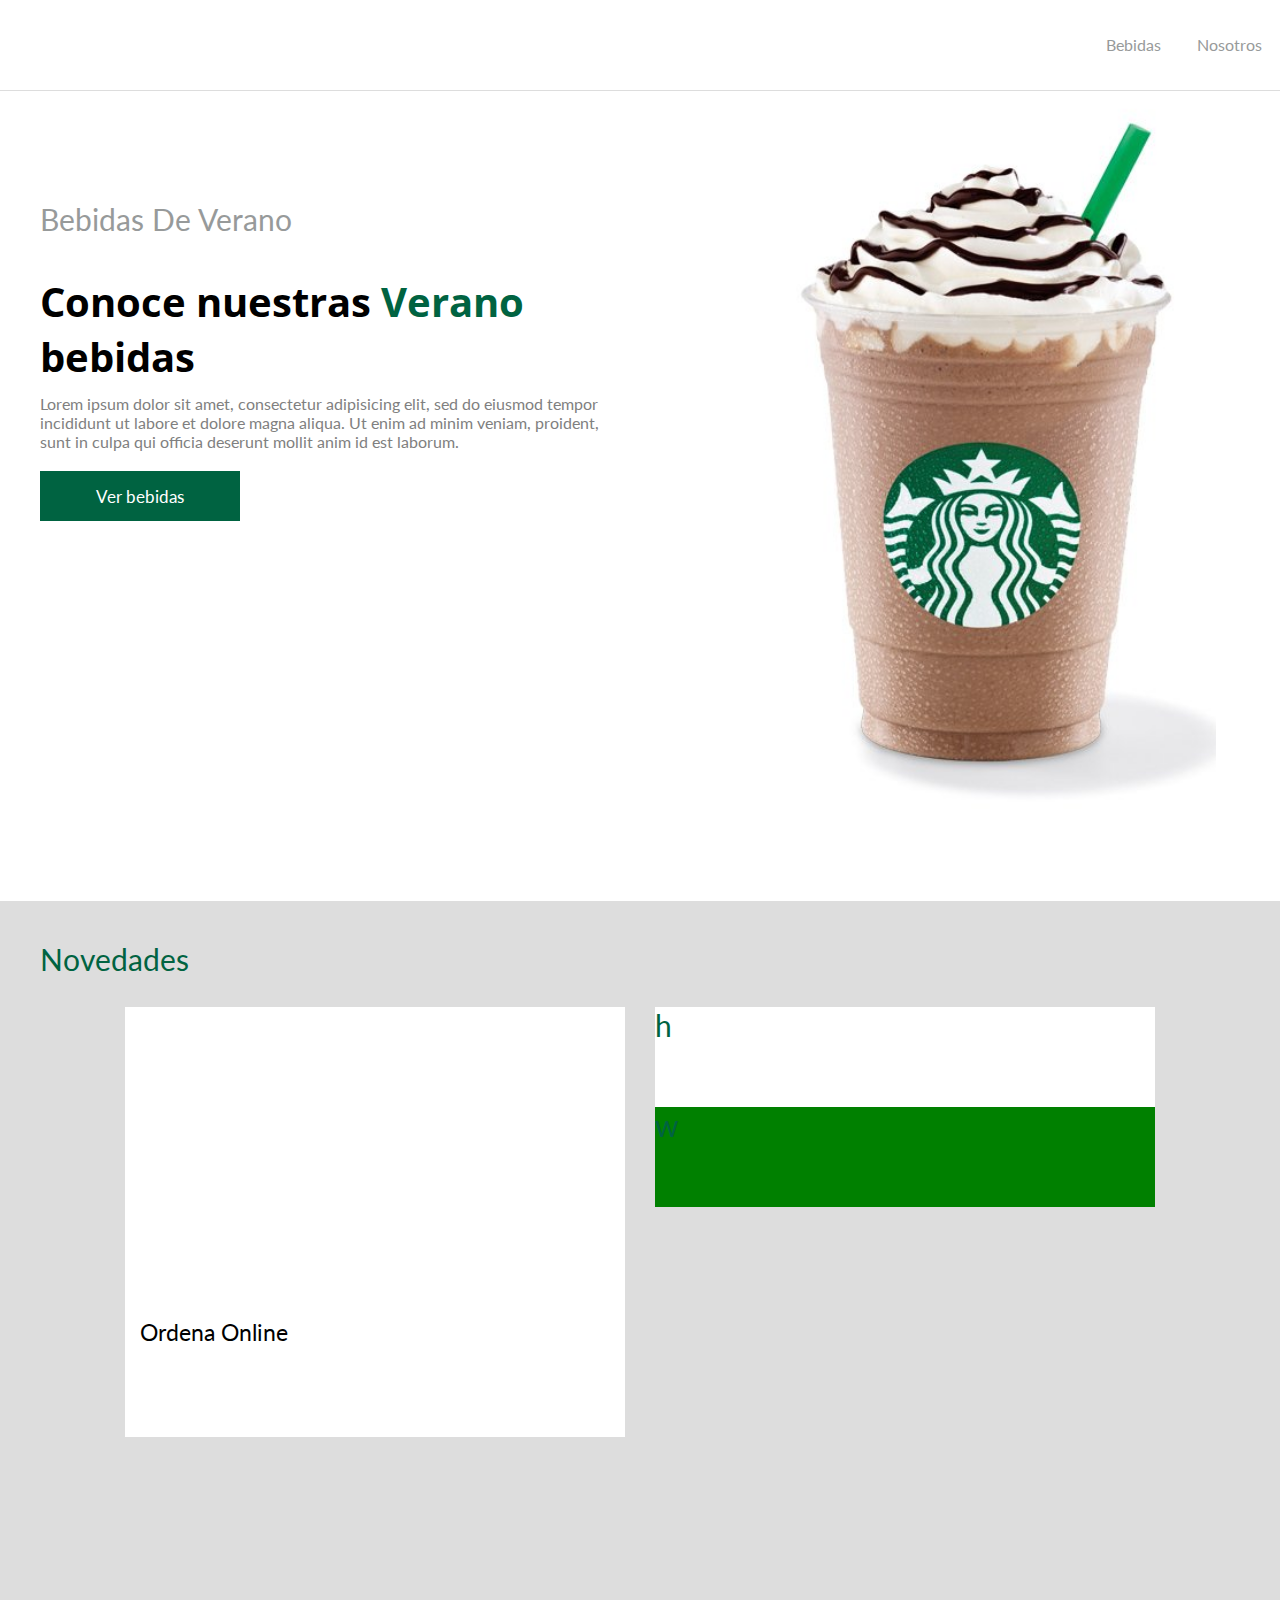
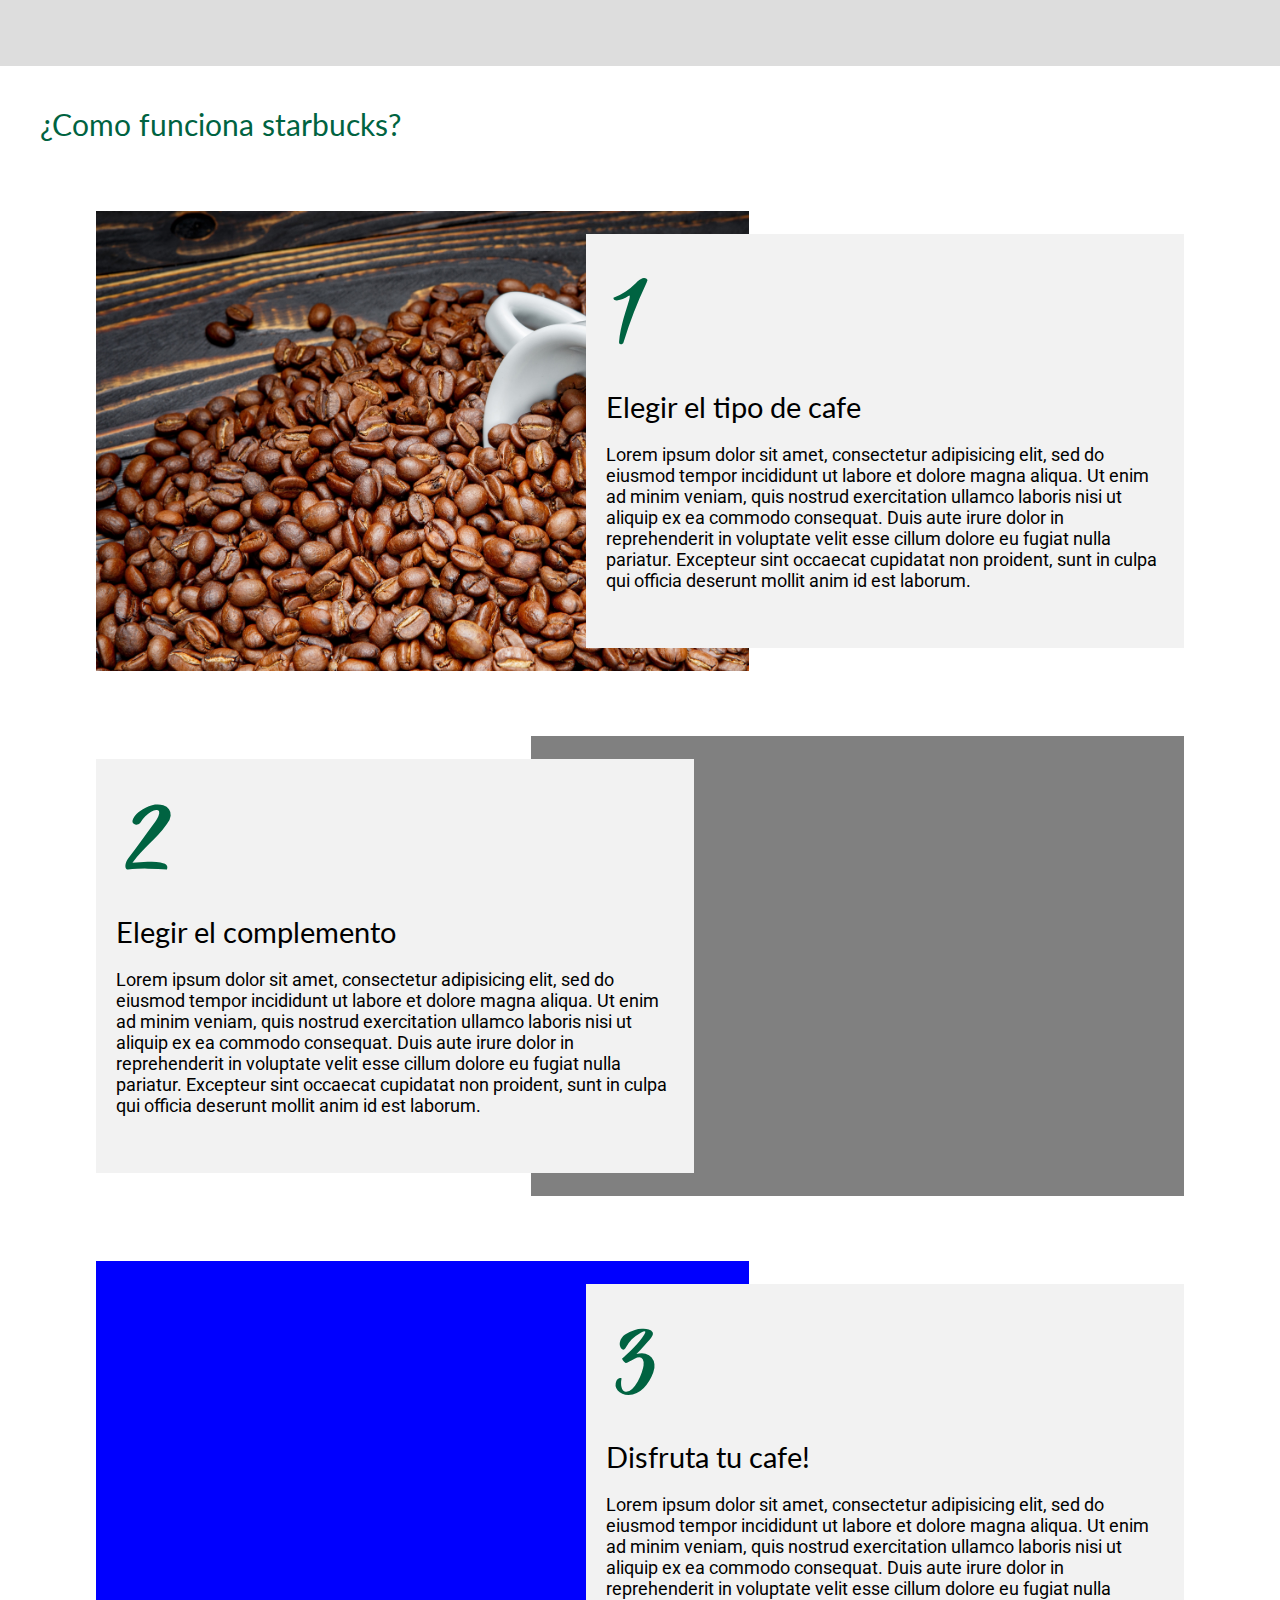
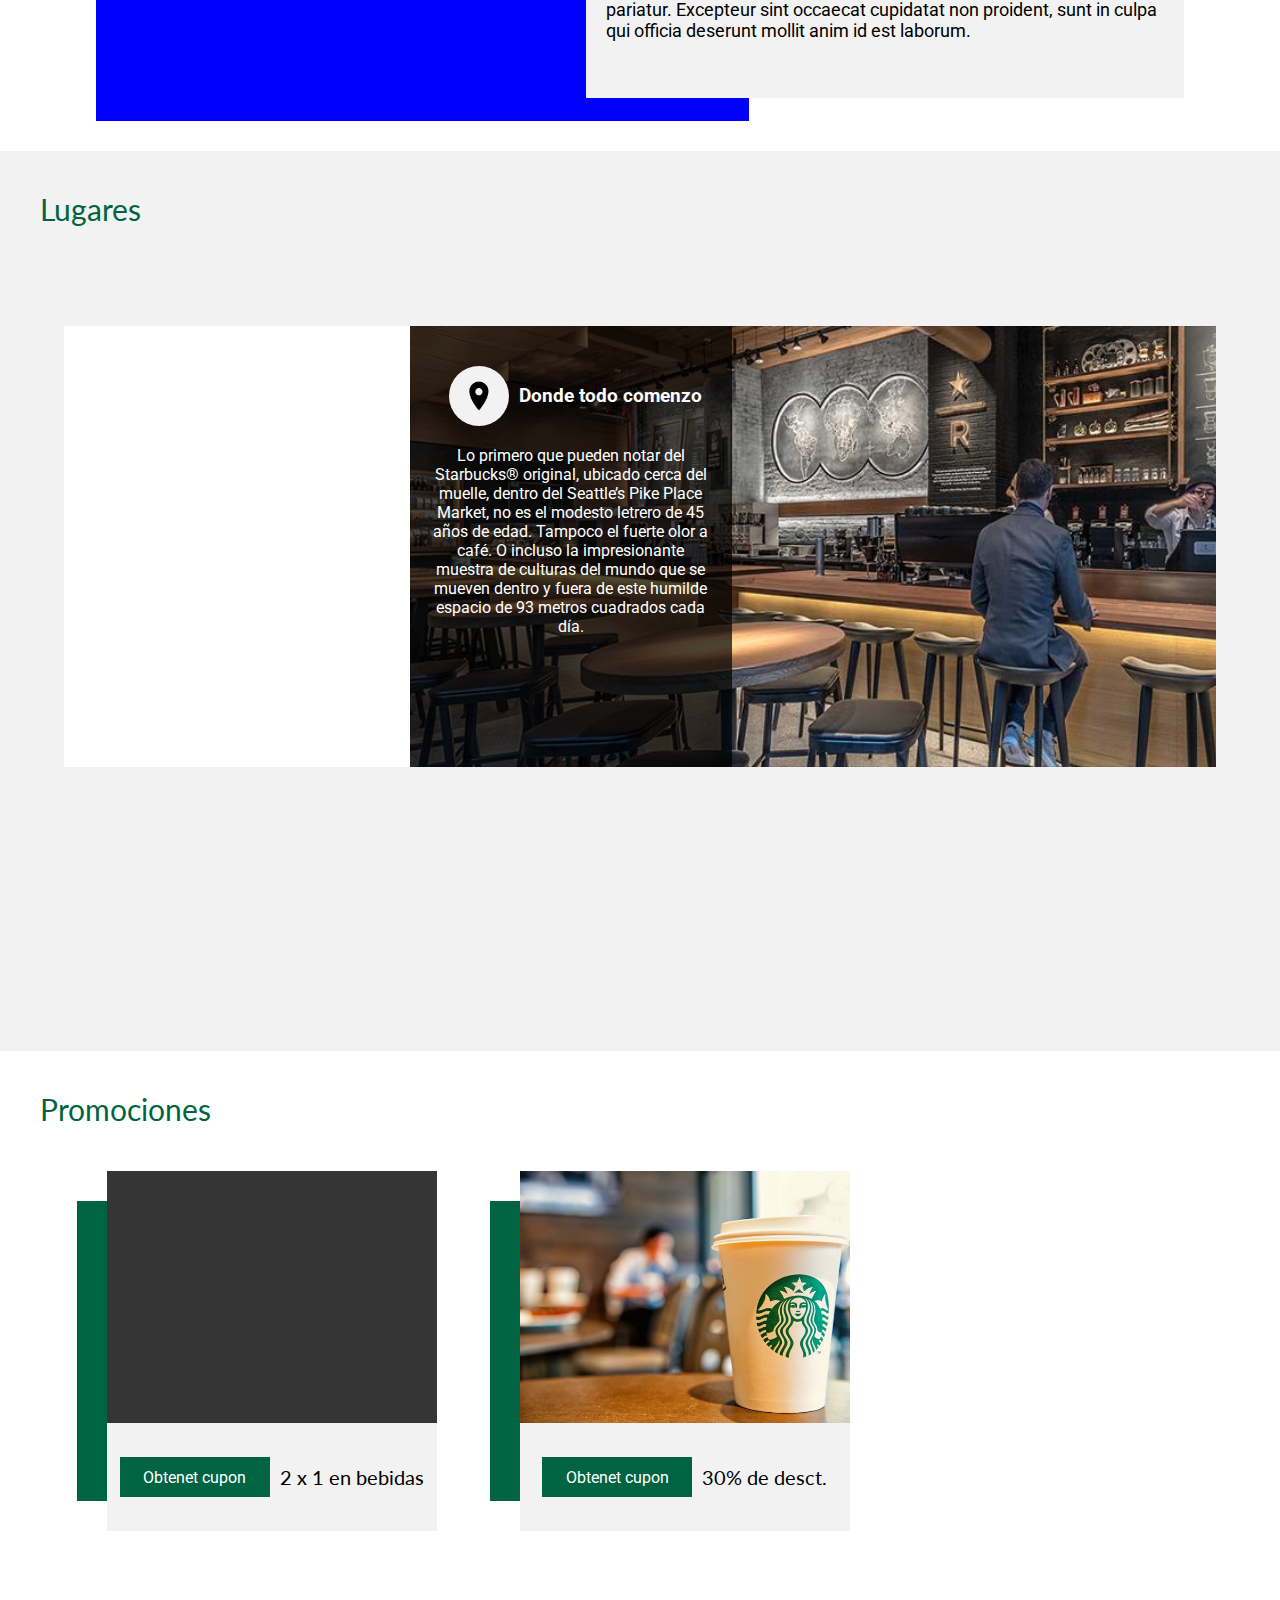
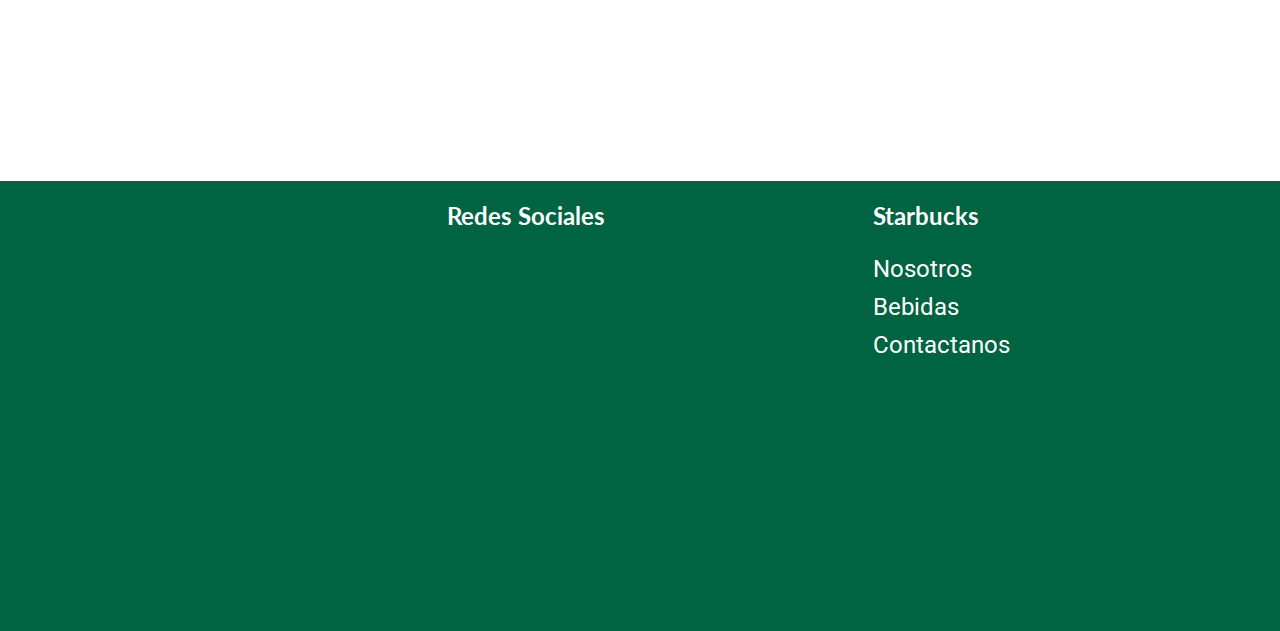
==== index.html @ 06aa92b0 "agregando bebidas" ====
<!DOCTYPE html>
<html lang="en">
<head>
    <meta charset="UTF-8">
    <meta name="viewport" content="width=device-width, initial-scale=1.0">
    <meta http-equiv="X-UA-Compatible" content="ie=edge">
    <link rel="stylesheet" href="https://use.fontawesome.com/releases/v5.8.2/css/all.css" integrity="sha384-oS3vJWv+0UjzBfQzYUhtDYW+Pj2yciDJxpsK1OYPAYjqT085Qq/1cq5FLXAZQ7Ay" crossorigin="anonymous">
    <link href="https://fonts.googleapis.com/css?family=Lato" rel="stylesheet">
    <link href="https://fonts.googleapis.com/css?family=Lato|Open+Sans" rel="stylesheet">
    <link href="https://fonts.googleapis.com/css?family=Roboto" rel="stylesheet">
    <link rel="stylesheet" href="css/index.css">
    <script type="text/javascript" src="scripts/parallax.js"></script>
    <script type="text/javascript" src="scripts/index.js"></script>
    <title>Document</title>
</head>
<body>
    
    <header class="header">

        <ul class="header-list">
            <li class="box-logo">

                <div class="logo" id="logo"></div>
                
            </li>

            <li class="box-url">
            
                <a href="bebidas.html" class="link">Bebidas
                    <div class="lineaC">
                        <div class="linea"></div>
                    </div>

                </a>

                 <a href="" class="link">Nosotros
                    <div class="lineaC">
                        <div class="linea"></div>
                    </div>

                </a>
                
           </li>


        </ul>

    </header>

    <section class="section-header" >
   
    <div class="padre-box">
        
        <div class="box box1" >
            
         <h4 class="subtitulo"> Bebidas De Verano </h4>

         <h2 class="titulo-exp"> Conoce nuestras <span class="verano">Verano</span> bebidas </h2>

         <p class="descripcion"> 
            Lorem ipsum dolor sit amet, consectetur adipisicing elit, sed do eiusmod
            tempor incididunt ut labore et dolore magna aliqua. Ut enim ad minim veniam,
            proident, sunt in culpa qui officia deserunt mollit anim id est laborum.
         </p>

         <button class="saber-mas">Ver bebidas</button>


        </div>


        <div class="box box2" >
            <div class="img-container" id="scene">
                
                <div class="img layer" data-depth="-1" ></div>

            </div>
        </div>

    </div>

    </section>
    
    <section class="section-two">
        
    <h4 class="subtitulo">Novedades</h>

    <div class="grid-padre">
            
        <div class="item-novedad one">
         <div class="bn bn1">
             <div class="bnImg"></div>
         </div>

          <div class="bn bn2">
           
           <h3>Ordena Online</h3>  
           
          </div>
        </div>

     
         <div class="item-novedad two">
            <div class="two-box1">h</div>
            <div class="two-box2">w</div>

         </div>
         <div class="item-novedad n">  </div>
         <div class="item-novedad"></div>

        </div>
    
    </section>
     
    <section class="section-three">
        
        <h4 class="subtitulo dlz">¿Como funciona starbucks?</h4>

        <div class="fb-box">
            <div class="fb1">
                <div class="fb-img pick1"></div>
            </div>
            <div class="fb2">
                <h1 class="number"> 1 </h1>
                <h2 class="titulo"> Elegir el tipo de cafe </h2>
                <p class="fb2-description">
                    Lorem ipsum dolor sit amet, consectetur adipisicing elit, sed do eiusmod
                    tempor incididunt ut labore et dolore magna aliqua. Ut enim ad minim veniam,
                    quis nostrud exercitation ullamco laboris nisi ut aliquip ex ea commodo
                    consequat. Duis aute irure dolor in reprehenderit in voluptate velit esse
                    cillum dolore eu fugiat nulla pariatur. Excepteur sint occaecat cupidatat non
                    proident, sunt in culpa qui officia deserunt mollit anim id est laborum.
                </p>
            </div>
        </div>

   <div class="fb-box inv">
       <div class="fb1 inv">
         <div class="fb-img pick2"></div>
       </div>
       <div class="fb2 inv">
           
            <h1 class="number"> 2 </h1>
                <h2 class="titulo"> Elegir el complemento </h2>
                <p class="fb2-description">
                    Lorem ipsum dolor sit amet, consectetur adipisicing elit, sed do eiusmod
                    tempor incididunt ut labore et dolore magna aliqua. Ut enim ad minim veniam,
                    quis nostrud exercitation ullamco laboris nisi ut aliquip ex ea commodo
                    consequat. Duis aute irure dolor in reprehenderit in voluptate velit esse
                    cillum dolore eu fugiat nulla pariatur. Excepteur sint occaecat cupidatat non
                    proident, sunt in culpa qui officia deserunt mollit anim id est laborum.
                </p>

       </div>

   </div>



    <div class="fb-box">
            <div class="fb1">
                <div class="fb-img pick3"></div>
            </div>
            <div class="fb2">
                <h1 class="number"> 3 </h1>
                <h2 class="titulo"> Disfruta tu cafe! </h2>
                <p class="fb2-description">
                    Lorem ipsum dolor sit amet, consectetur adipisicing elit, sed do eiusmod
                    tempor incididunt ut labore et dolore magna aliqua. Ut enim ad minim veniam,
                    quis nostrud exercitation ullamco laboris nisi ut aliquip ex ea commodo
                    consequat. Duis aute irure dolor in reprehenderit in voluptate velit esse
                    cillum dolore eu fugiat nulla pariatur. Excepteur sint occaecat cupidatat non
                    proident, sunt in culpa qui officia deserunt mollit anim id est laborum.
                </p>
            </div>
        </div>


    </section>
    <section class="section-promo">
        <h4 class="subtitulo">Lugares</h4>

        <div class="lugares">
            <div class="lugar-item">
                    
                    <div class="n1">
                        <div class="n1-img"></div>
                    </div>
                    
                    <div class="n2">
                        <div class="n2-img">
                            <div class="n2-deg">
                                <div class="n2-box-content">
                                    <div class="box-content-icon">
                                        <div class="icon-box-icon"></div>
                                    </div>
                                    <h3 class="box-content-h3">Donde todo comenzo</h3>
                                  
                                </div>
                                  <p class="box-content-p">
                                        Lo primero que pueden notar del Starbucks® original, ubicado cerca del muelle, dentro del Seattle’s Pike Place Market, no es el modesto letrero de 45 años de edad. Tampoco el fuerte olor a café. O incluso la impresionante muestra de culturas del mundo que se mueven dentro y fuera de este humilde espacio de 93 metros cuadrados cada día.
                                    </p>
                            </div>
                        </div>
                    </div>
             </div>

        </div>
    </section>
    <section class="section-desc">
    <h4 class="subtitulo">Promociones</h4>
       
       <div class="promociones-grid">
           
           <div class="promo-item z">
               <div class="container-green">
                 <div class="container-w">                
                   <div class="promo-img img1"></div>
                   <div class="promo-buttons">
                       <button class="button-cupon">Obtenet cupon</button>
                       <h2 class="promo-title"> 2 x 1 en bebidas </h2>
                   </div>
                 </div>
               </div>
           </div>

    <div class="promo-item z">
               <div class="container-green">
                 <div class="container-w">                
                   <div class="promo-img img2"></div>
                   <div class="promo-buttons">
                       <button class="button-cupon">Obtenet cupon</button>
                       <h2 class="promo-title">30% de desct.</h2>
                   </div>
                 </div>
               </div>
           </div>


           <div class="promo-item" id="scene2">
               <div class="image layer" data-depth="1"></div>
           </div>

       </div>

    </section>
     
      <footer class="footer">
        <div class="grid-footer">
          
          <div class="box-footer footer1">
              <div class="img-footer"></div>
          </div>    

          <div class="box-footer footer2">
          
          <h2 class="titulo-footer"> Redes Sociales </h2>

          <ul class="footer-redes">
              <li><a class="fab fa-facebook-f"> </a> </li>
              <li ><a class="fab fa-instagram"></a> </li>
              <li ><a class="fab fa-twitter"></a> </li>
              <li ><a class="fab fa-pinterest"></a> </li>
          </ul>

          </div>    

          <div class="box-footer footer3">
              
              <h2 class="titulo-footer">Starbucks</h2>

              <ul class="footer-links">
                  <li> <a href="">Nosotros</a> </li>
                      <li> <a href="">Bebidas</a> </li>
                          <li> <a href="">Contactanos</a> </li>
              </ul>

          </div>    

        </div>
     </footer>

</body>
<script type="text/javascript">
        //var scene = document.getElementById('scene');
        //var parallax = new Parallax(scene);
        var scene2 = document.getElementById('scene2')
        var parallax2 = new Parallax(scene2)
</script>
</html>
---- css/index.css ----
@font-face
{
    font-family: Scarlet;
    src:url('fonts/Scarlet.ttf');
}
body
{
   padding: 0;
   margin: 0;
   overflow-x:hidden;
}
body::-webkit-scrollbar
{
    width: 3px;
    background: #f2f2f2;
}
body::-webkit-scrollbar-thumb
{
    background: rgba(0,99,65,1);
}
header.header
{
  
    height: 10vh;
    padding: 0;
    margin: 0;
    border-bottom: 1px solid #ddd;
}
header ul.header-list
{
    padding: 0;
    margin: 0;
    list-style: none;
    width: 100%;
    height: 100%;
    display: flex;
    align-items: center;
}
.header-list li.box-logo
{
 
    height: 100%;
    width: 50%;
    display: flex;
    align-items: center;

}

.header-list .box-url
{
    width: 50%;
    height: 100%;
    display: inherit;
    align-items: inherit;
    justify-content: flex-end;
}
.box-url a.link
{
    margin: 0 10px;
    align-items: inherit;
    padding: 0 8px;
    text-decoration: none;
    font-family: Lato;
    color:#979A9A;
    margin-top: 8px;
}
a.link .lineaC
{
    width: 100%;
    height: 10px;
    display: flex;
    justify-content: center;
}
.lineaC .linea
{
    width: 0%;
    height: 4px;
    background: #006341;
    transition: 500ms;
}
a.link:hover .linea
{
   width: 100%;
}
.logo
{

    width: 40px;
    height: 40px;
    background: url('../img/logo.jpg')no-repeat;
    background-size: cover;
    margin: 0 20px;

}
section.section-header
{
    height: 90vh;
    background: red;
}
.padre-box
{
    width: 100%;
    height: 100%;
    background: blue;
    display: flex;
    align-items: center;
}
.box
{
    width: 50%;
    height: 100%;
}
.box.box1
{
  background:#fff;
  box-sizing: border-box;
  padding-top: 70px;

}
h4.subtitulo
{
    font-size: 30px;
    padding: 40px;
    padding-bottom: 0;
    height: 40px;
    margin: 0;
    font-family: Lato;
    font-weight: normal;
    color:#979A9A; 
}
h2.titulo-exp
{
    padding:0px 40px 0 40px;
    font-family: 'Open Sans';
    font-size: 40px;
    margin-bottom: 0;
}
h2.titulo-exp span.verano
{
    color:rgba(0,99,65,1);
}
p.descripcion
{
    padding: 10px 30px 0px 40px;
    margin: 0;
    font-family: Lato;
    font-weight: normal;
    color:gray;
}
button.saber-mas
{
    background: red;
    margin: 40px;
    margin-top: 20px;
    width: 200px;
    height: 50px;
    border: none;
    background: rgba(0,99,65,1);
    color:#fff;
    font-family: Lato;
    font-size: 17px;
    cursor: pointer;
    transition: 500ms;
}
.saber-mas:hover
{
  background: #ddd;
  color:#000;
}
.box2
{
 background: #fff;
 display: flex;
 align-items: center;
 justify-content: center;
}
.box2 .img-container
{
    width: 100%;
    height: 100%;
    position: relative;
    display: flex;
    justify-content: center;
    align-items: center;
}
.img-container .img
{
    width:90%;
    height:90%;
    background: url('../img/productos/4.jpg')no-repeat;
    background-size: cover;
    animation-name: Cambio;
    animation-duration: 10s;
    animation-fill-mode: backwards;
    animation-iteration-count: infinite;
    position: absolute;
    top: 0;
    left: 0;

}
@keyframes Cambio
{
 
     25%
     {
        background: url('../img/productos/4.jpg');
        background-size: cover;
     }

}
section.section-two
{
    background: #ddd;
    width: 100%; 
    height: 85vh;
}
.section-two h4.subtitulo
{
    color:rgba(0,99,65,1);
}
.grid-padre
{
    display: grid;
    /*grid-template-columns: repeat(2, minmax(200px));*/
    grid-template: repeat(2, 200px)/ repeat(2,500px) ;
    grid-gap: 30px;
    padding: 20px;
    /*background: red;*/
    justify-content: center;
    margin: 10px 0;
}
.item-novedad
{
       /*border: 1px solid red;*/
}
.item-novedad.n
{
    background: blue;
    height: 0;
    width: 0;
}
.item-novedad.one
{
    background: transparent;
    height: 430px;
}
.bn
{
}

.bn1
{
    width: 100%;
    height: 70%;
    box-sizing: border-box;
    background: #fff;
}
.bnImg
{
    width: 100%;
    height: 100%;
    background: url('../img/bebidas/1.jpg')no-repeat;
    background-size: cover;
    /*border-top-left-radius: 5px;
    border-top-right-radius: 5px;*/
}

.bn2
{
    height: 30%;
    width: 100%;
    background: #fff;
}
.bn2 h3
{
    padding: 10px 15px;
    margin: 0;
    color:#000;
    font-weight: normal;
    font-family: Lato;
    font-size: 23px;


}
.item-novedad.two
{
    background-size: cover;
    border-radius: 3px;
}
.two-box1
{
    width: 100%;
    height: 50%;
    background: #fff;
}
.two-box2
{
    width: 100%;
    height: 50%;
    background: green;
}
section.section-three
{
    padding-bottom: 30px;
}
section.section-three h4.subtitulo.dlz
{   
    color:rgba(0,99,65,1);


}
.fb-box
{
    width: 85%;
    height: 460px;
    margin:65px auto;
    margin-bottom: 0;
    display: flex;
    align-items: center;
    position: relative;

}
.fb1
{
    width: 60%;
    height: 100%;
    background: blue;
}
.fb1.inv
{
    background: gray;
    position: absolute;
    right: 0;

}
.fb2.inv
{
    left: 0;
}
.fb-img
{
    width: 100%;
    height: inherit;
    background: url('../img/bebidas/6.jpg')no-repeat;
    background-size: cover;

}
.fb2
{
    height: 90%;
    width: 55%;
    background: #f2f2f2;
    position: absolute;
    right: 0;
}
.fb2 h1.number
{
    font-family: Scarlet;
    font-weight: normal;
    font-size: 140px;
    margin: 0;
    padding: 0 30px;
    color:rgba(0,99,65,1);
}

.fb2 h2.titulo
{
    margin: 0;
    padding: 0 20px;
    font-family: Lato;
    font-weight: normal;
    font-size: 29px;
}
.fb2 .fb2-description
{
    padding: 20px;
    margin: 0;
    font-size: 18px;
    font-family:Roboto;
}
.pick1
{
    background: url('../img/bebidas/6.jpg');
    background-size: cover;
}
.pick2
{
    background: url('../img/bebidas/1.jpg');
    background-size: cover;
}
.pick3
{
    background: url('../img/bebidas/2.jpg');
    background-size: cover;
}
section.section-promo
{
    height: 100vh;
    background: #f2f2f2;
}
.section-promo h4.subtitulo
{
    color: rgba(0,99,65,1);

}
.lugares
{
    height:70%;
    width:100%;
    display: flex;
    justify-content: center;
    align-items: center;

}
.lugar-item
{
    transition: 500ms;
    background: red;
    width: 90%;
    height: 70%;
    background: blue;
    display: inherit;
    align-items: inherit;
}
.lugar-item .n1
{
    height: 100%;
    width: 30%;
    background: #fff;
    display: inherit;
    justify-content: center;
    align-items: inherit;
}
.n1 .n1-img
{
    width: 50%;
    height: 50%;
    background: url('../img/logo.jpg')no-repeat;
    background-size: cover;
    transition: 500ms;
}
.n1-img:hover
{
    transform: rotateY(180deg);
}
.lugar-item .n2
{
    width: 70%;
    height: 100%;
    background: pink;
}
.n2-img
{
    width: 100%;
    height: 100%;
    background: url('../img/lugares/inicio.jpg')no-repeat;
    background-size: cover;
}
.n2-box-content
{
    
    width: 100%;
    padding-top: 40px;
    display: flex;
    justify-content: center;
    padding-bottom: 10px;

}
.box-content-icon
{
    width: 60px;
    height: 60px;
    margin: 0 10px;
    border-radius: 50%;
    display: flex;
    align-items: center;
    justify-content: center;
    background: #f2f2f2;
}
.icon-box-icon
{
    width: 50%;
    height: 50%;
    background: green;
    background: url('../img/iconos/lugar.png');
    background-size: cover;
}
.box-content-h3
{
    padding: 0;
    margin: 0;
    color:#fff;
    font-family: Roboto;
    display: flex;
    align-items: center;
    height:60px;
}
.box-content-p
{
  margin: 0;
  padding: 20px;
  padding-top: 0;
  color:#fff;
  font-family: Roboto;
  text-align: center;
  padding-top: 10px;
}
.n2-deg
{
    width: 40%;
    height: 100%;
    background: rgba(0,0,0,.7);
}
.lugar-item:hover
{
    /*transform: scale(1.03);*/
}

.f1
{
    background: url('../img/lugares/canada.jpg');
    background-position: center;
    background-size: cover;
    height: 480px;
}
.f2
{
    width: 600px;
}
.f3
{
    background: blue;
    width: 0;
    height: 0;
}
section.section-desc
{
    height: 70vh;
    background: #fff;
    background-size: cover;
    background-position: center;
    padding-bottom: 100px;

}
section.section-desc > h4.subtitulo
{
    color:rgba(0,99,65,1);
}
.section-desc .promociones-grid
{
    display: grid;
    grid-template-columns: repeat(3, minmax(150px , 1fr));
    box-sizing: border-box;
    padding: 20px;
    position: relative;
}
.promociones-grid .promo-item
{
    height: 400px;
    width: 300px;
    margin: 0 auto;
    display: flex;
    align-items: center;
    position: relative;
}
.promo-item:nth-of-type(3){
    display: flex;
    align-items: center;
    justify-content: flex-end;
    border:none;
    margin-bottom: 30px;
}
.image
{
    width: 600px;
    height:400px;
    background: url('../img/productos/6.png')no-repeat;
    background-size: contain;

}
.promo-item .container-green
{

    width: 100%;
    height: 300px;
    background: rgba(0,99,65,1);
    display: flex;
    justify-content: flex-end;
    align-items: center;
    padding-left: 50px;
}
.container-green .container-w
{
    position: absolute;
    width: 110%;
    height: 90%;
    background: #353535;
    box-sizing: border-box;
    padding-right: 100px;
    left: 30px;
}
.promo-img
{
    width: 100%;
    height: 70%;
    background-position: center;
    background-size: contain;
    position: absolute;
    top: 0px;
    right: 0;
    transition: 600ms;

}
.promo-img.img1
{
    background: url('../img/bebidas/2.jpg');
    background-size: cover;

}
.promo-img.img2
{
    background: url('../img/bebidas/3.jpg');
    background-size: cover;
}

.promo-img:hover
{
    /*transform: rotateY(180deg);
     background: url('../img/bebidas/5.jpg');
    background-size: cover;*/

}
.promo-buttons
{
    width: 100%;
    height: 30%;
    background: #f2f2f2;
    position: absolute;
    bottom: 0;
    display: flex;
    align-items: center;
    justify-content: center;
}
.promo-buttons > button.button-cupon
{
    width:150px;
    height: 40px;
    margin: 0 10px;
    border:none;
    background-color:rgba(0,99,65,1);
    color: #fff;
    font-family: Roboto;
    font-size: 16px;
    padding: 0 8px;
    cursor: pointer;
}
.promo-buttons > h2.promo-title
{
   
   padding: 0 10px 0 0px;
   font-family: Lato;
   font-weight: normal;
   font-size: 20px;
   text-align: left;

}

footer.footer
{
    height: 50vh;
    background-color: rgba(0,99,65,1);
}
.grid-footer
{
    width: 100%;
    height: 100%;
    display: grid;
    grid-template-columns: repeat(3 , minmax(33%, 1fr));
}
.box-footer
{
    /*border:1px solid;*/
}

.box-footer.footer1
{
}
.img-footer
{
    width: 200px;
    height: 200px;
    background: url('../img/logo.png');
    background-size: cover;
    margin: 30px;
}
 h2.titulo-footer
{
    margin: 0;
    padding: 20px;
    font-family: Lato;
    color:#fff;
}
.box-footer.footer2 ul.footer-redes
{
    padding: 0;
    list-style: none;
    margin: 0;
    display: flex;
}
ul.footer-redes li
{
}
ul.footer-redes li a 
{
   color:#fff;
   font-size: 30px;
   padding: 10px 20px;
}
.box-footer.footer3
{
}
.box-footer.footer3 ul.footer-links
{
    margin: 0;
    padding: 0;
    list-style: none;
}
ul.footer-links li
{
    padding: 5px 20px;
}
ul.footer-links li a
{
    color:#fff;
    text-decoration: none;
    font-size: 24px;
    font-family: Roboto;
    transition: 500ms;
}
ul.footer-links li a:hover
{
    color: #ddd ;
}
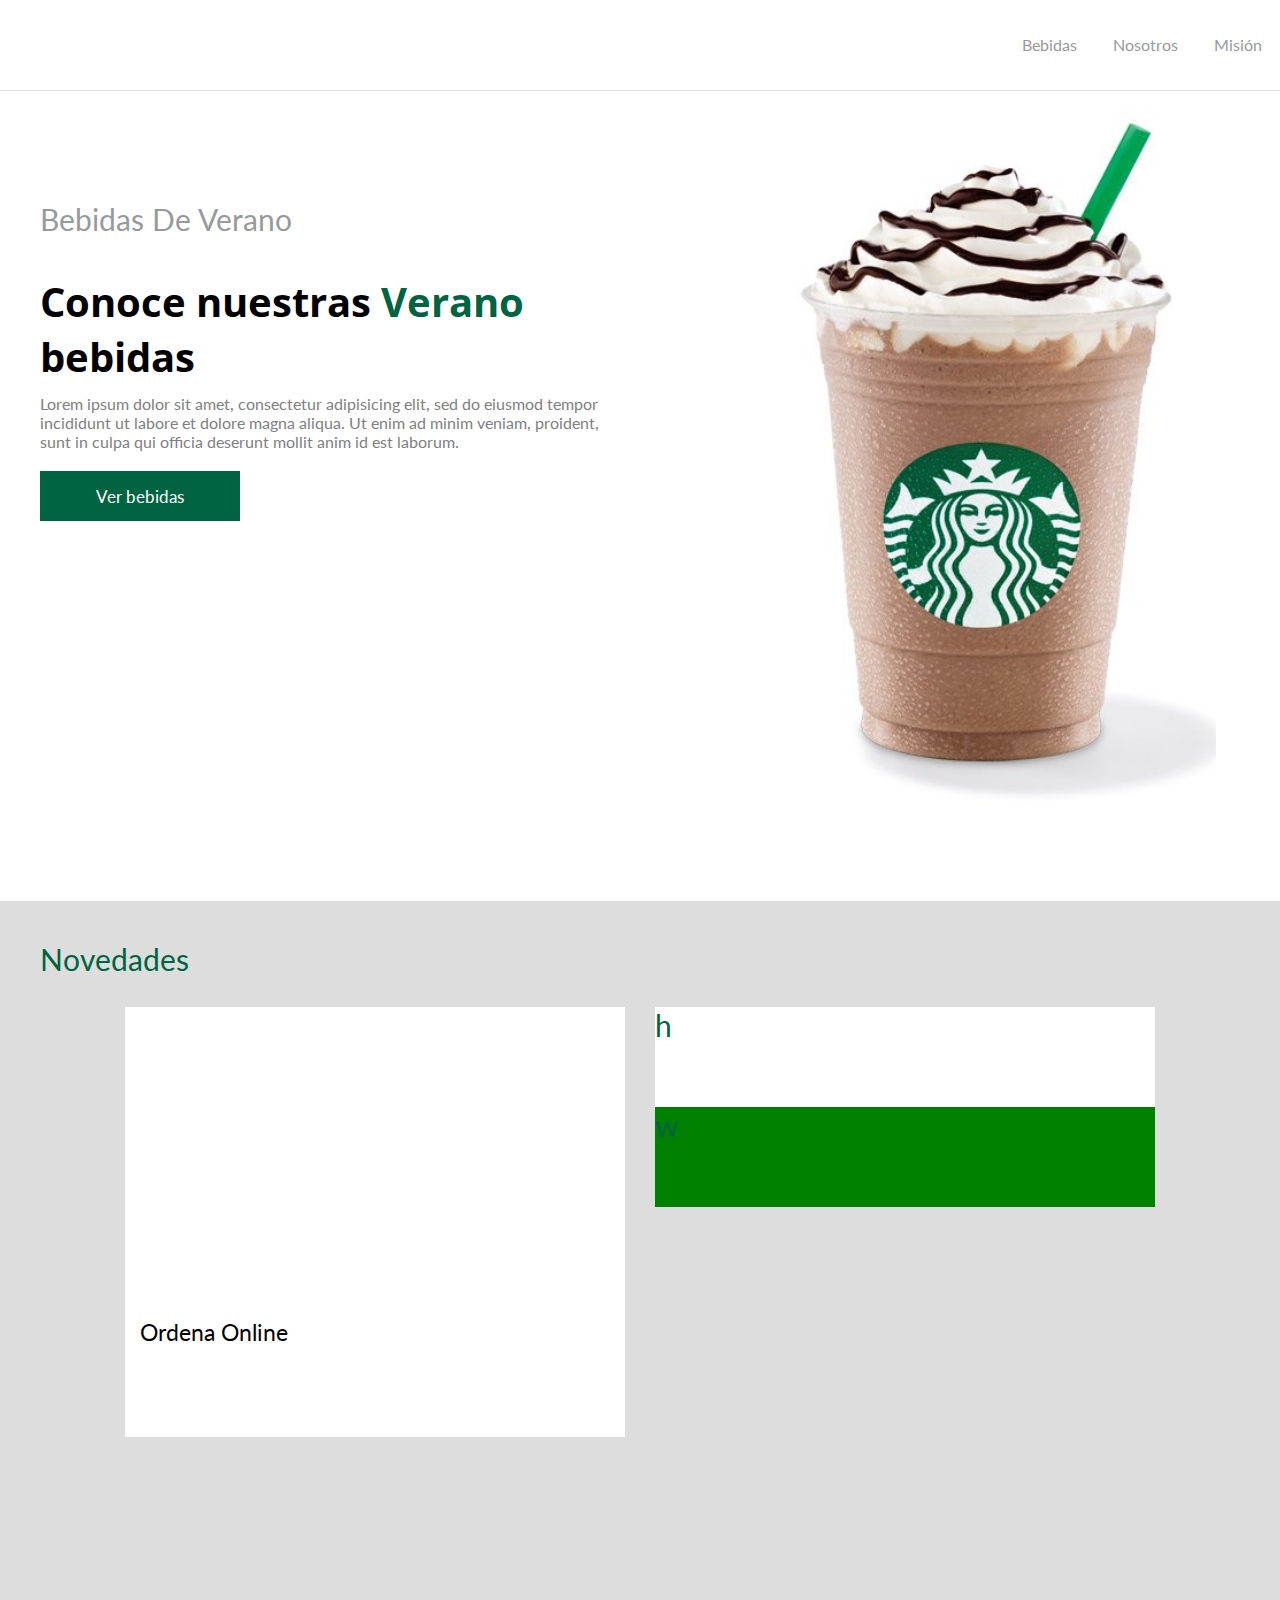
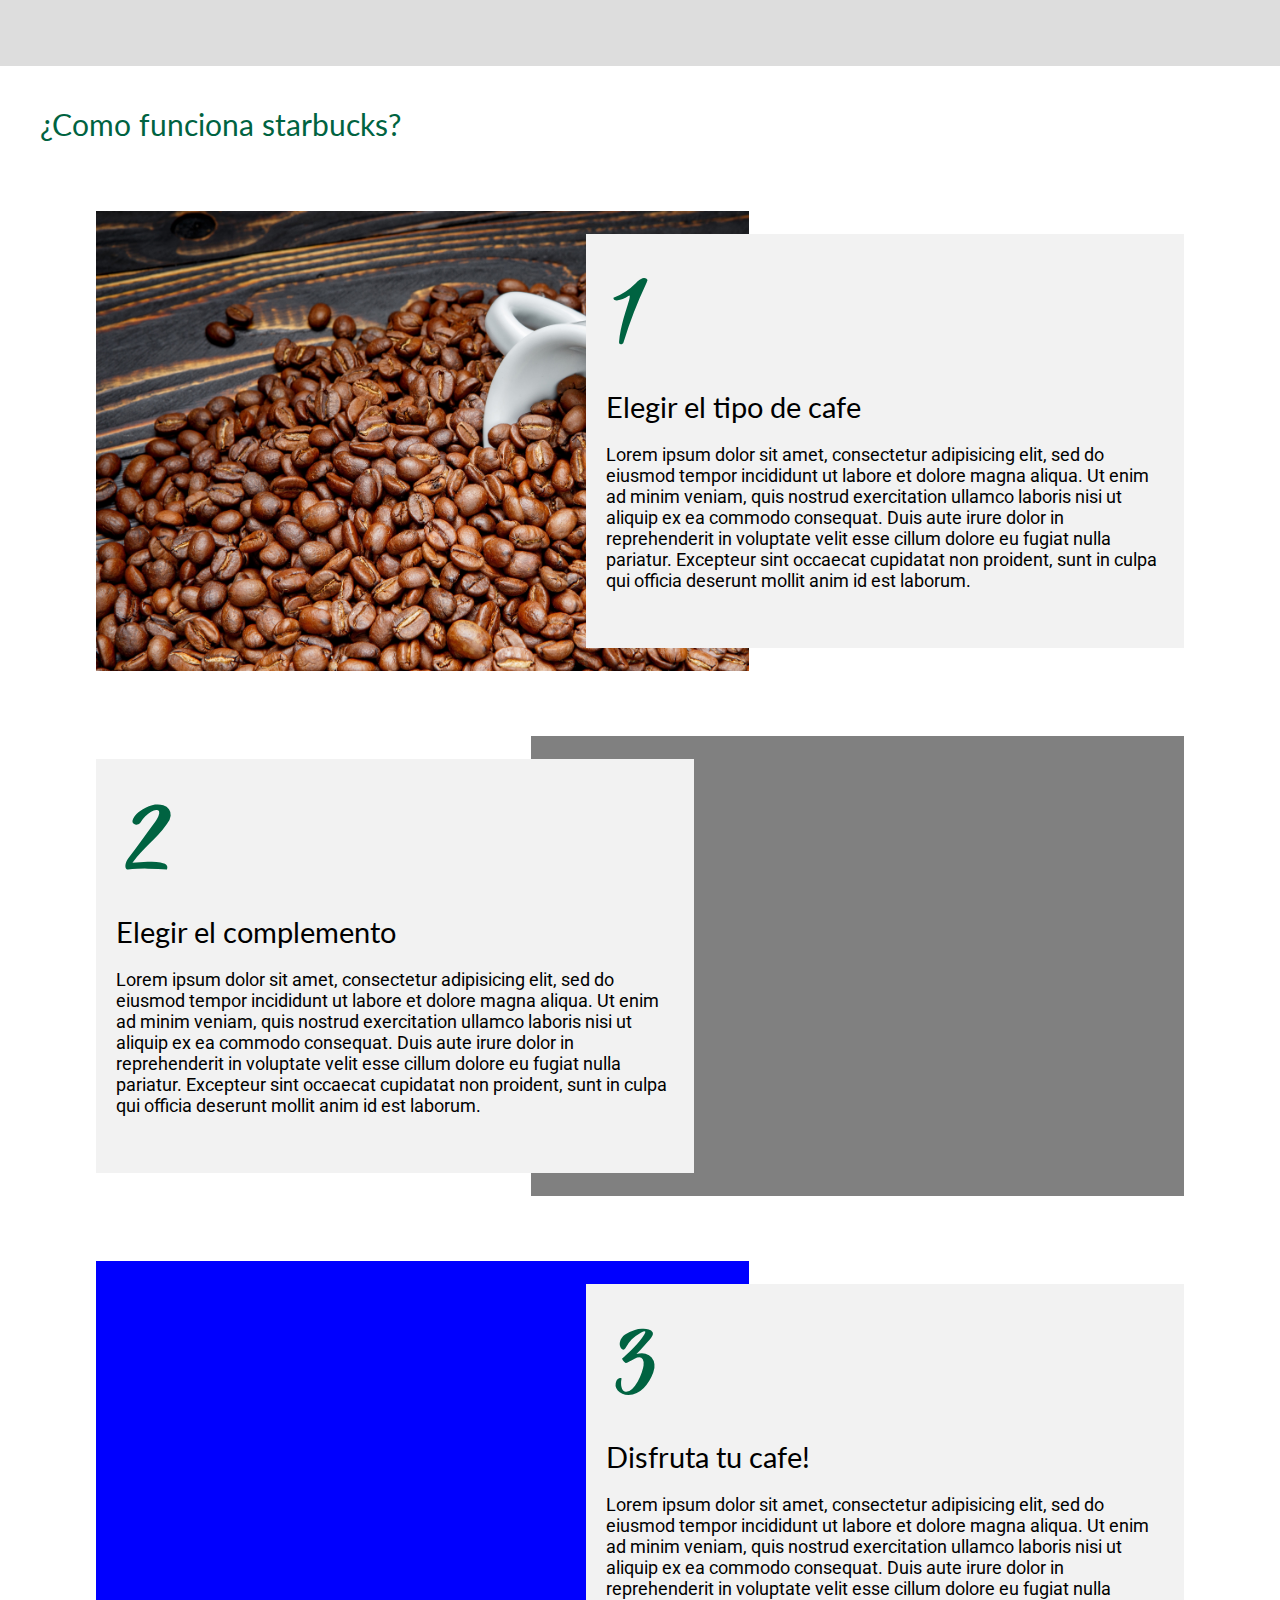
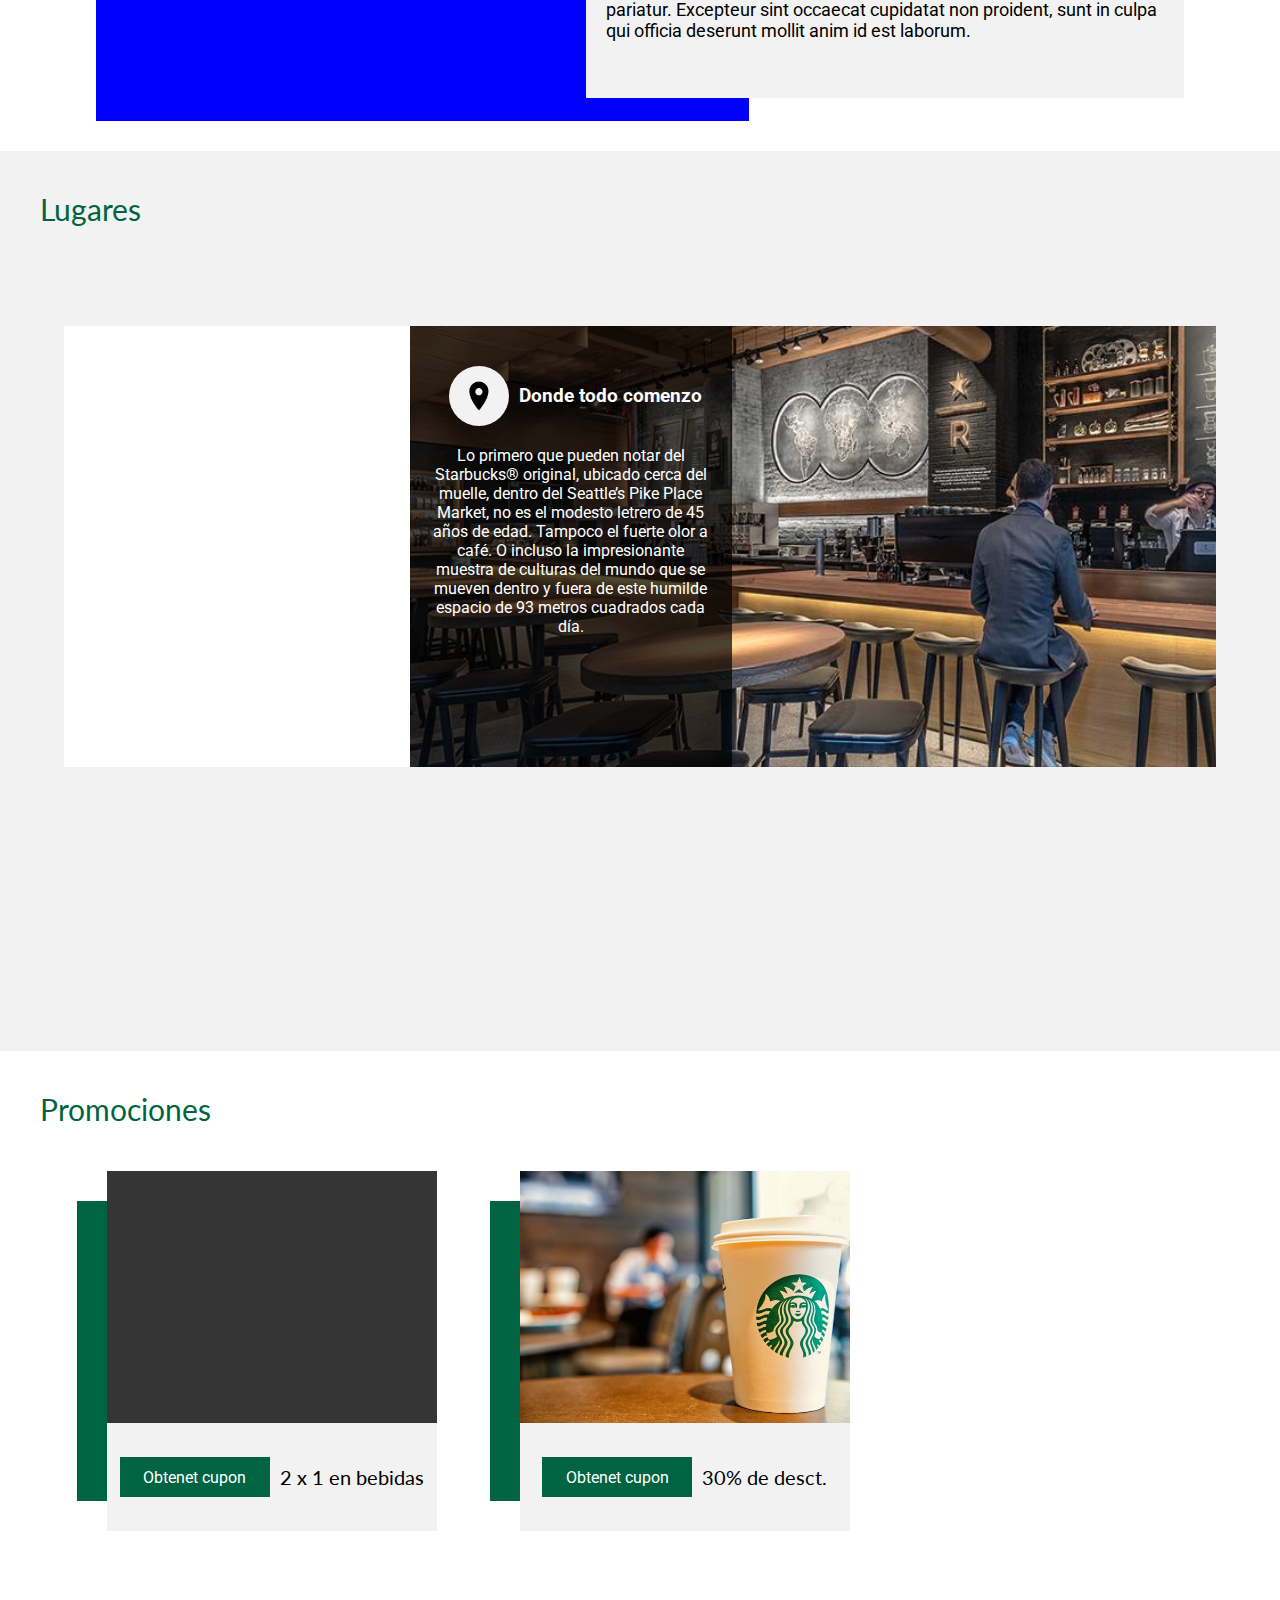
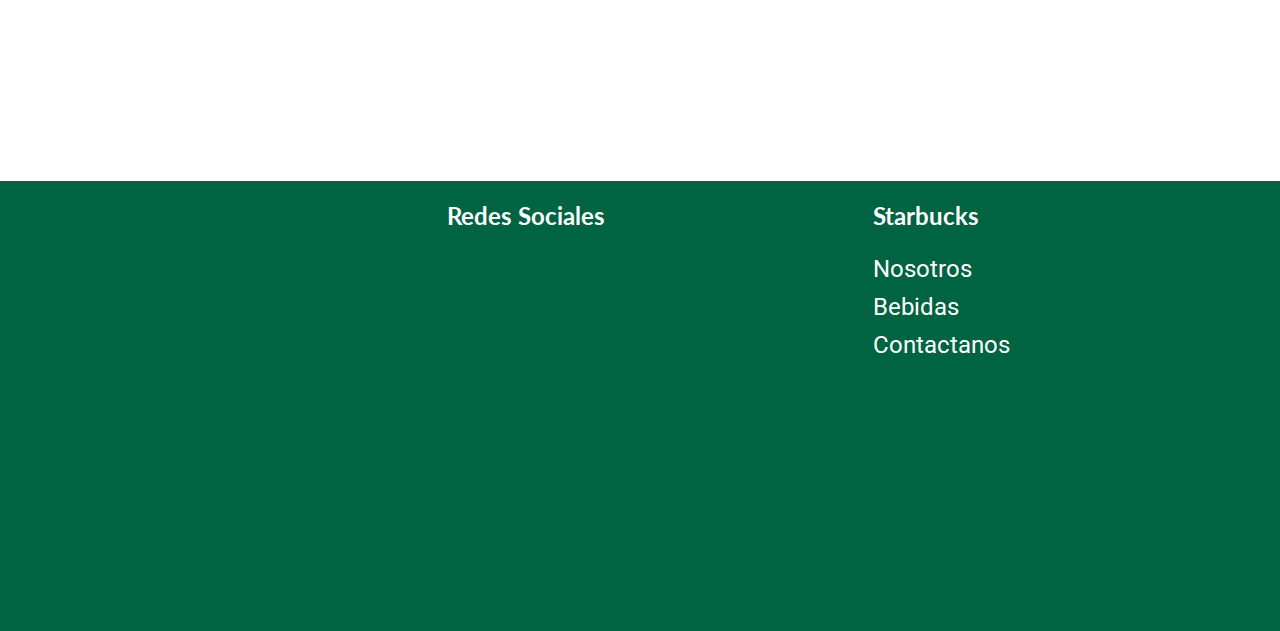
==== commit 31571b3a: "2.0" ====
--- a/index.html
+++ b/index.html
@@ -33,7 +33,14 @@
 
                 </a>
 
-                 <a href="" class="link">Nosotros
+                 <a href="nosotros.html" class="link">Nosotros
+                    <div class="lineaC">
+                        <div class="linea"></div>
+                    </div>
+
+                </a>
+
+                 <a href="" class="link">Misión
                     <div class="lineaC">
                         <div class="linea"></div>
                     </div>
--- a/css/index.css
+++ b/css/index.css
@@ -17,6 +17,14 @@
 body::-webkit-scrollbar-thumb
 {
     background: rgba(0,99,65,1);
+}
+.carrito
+{
+    width: 35px;
+    height:35px;
+    background:url('../img/iconos/carrito.png')no-repeat;
+    background-size: cover;
+    margin-bottom: 10px;
 }
 header.header
 {
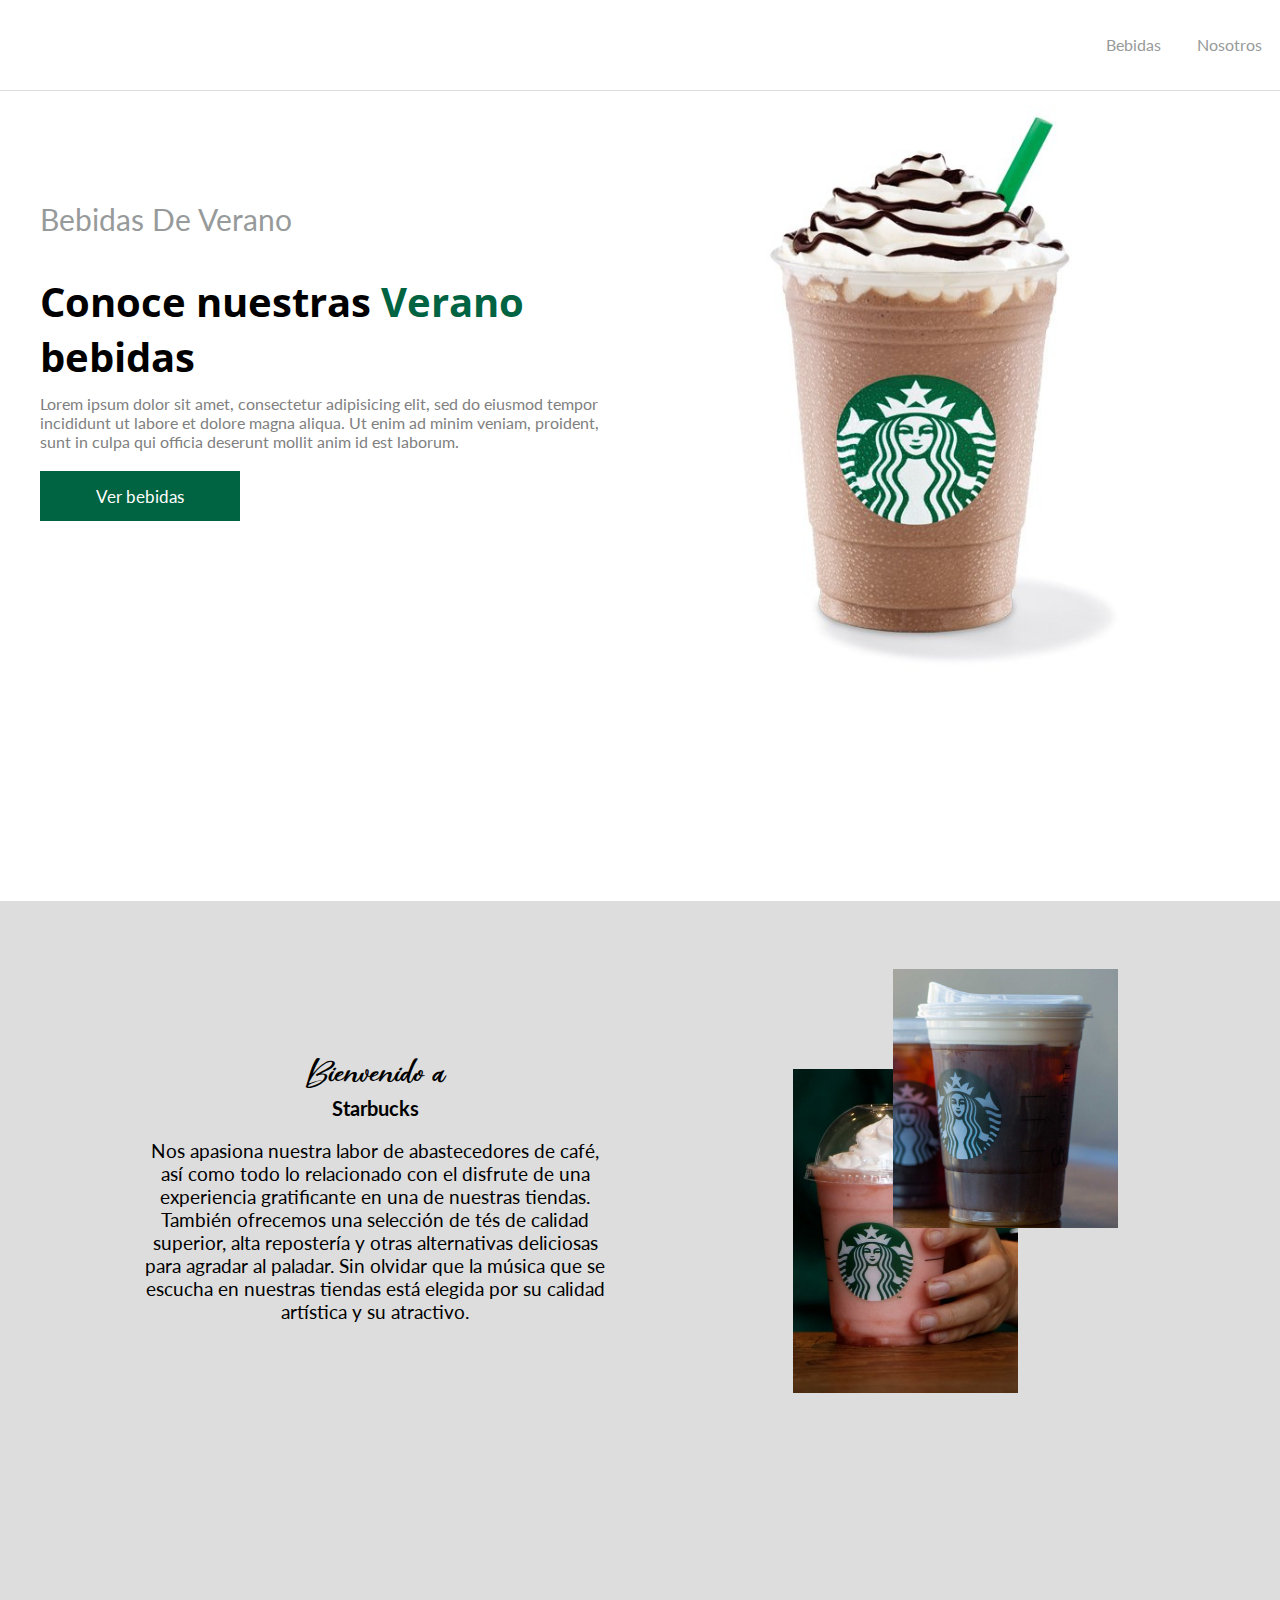
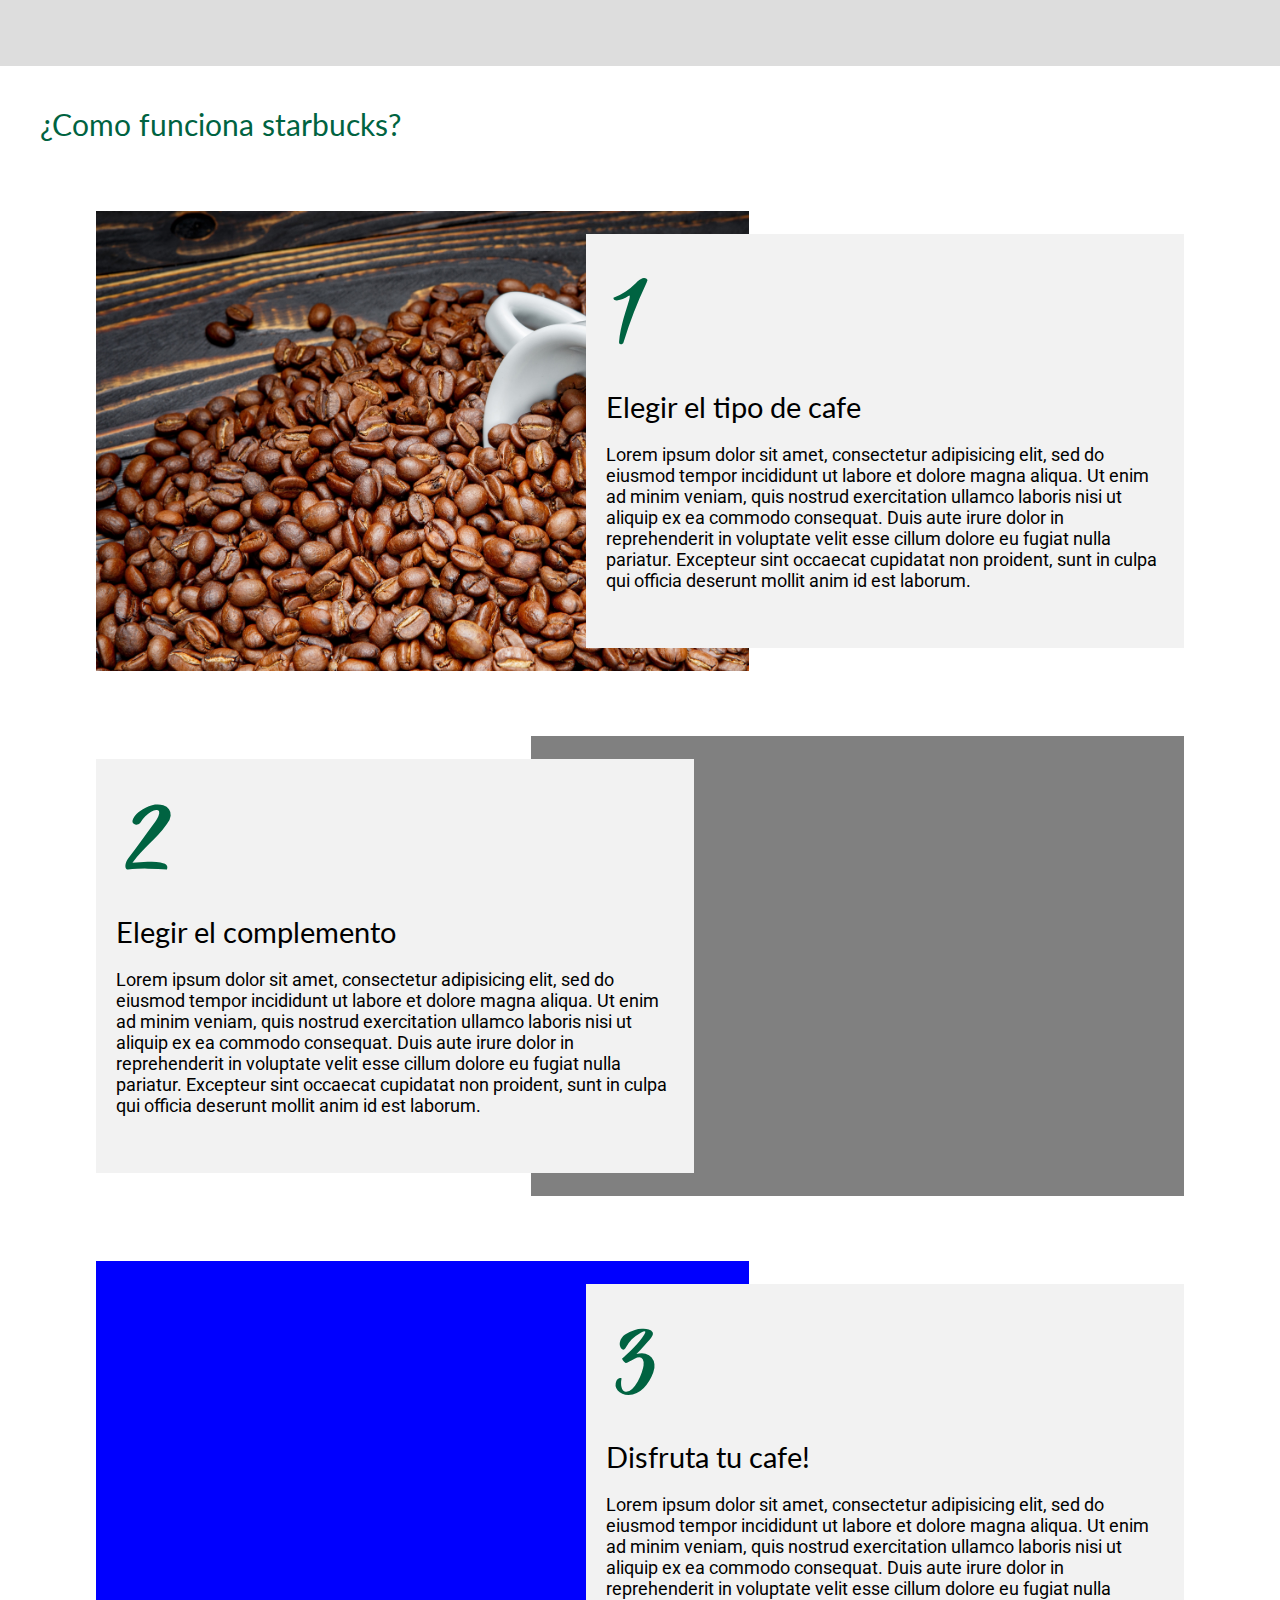
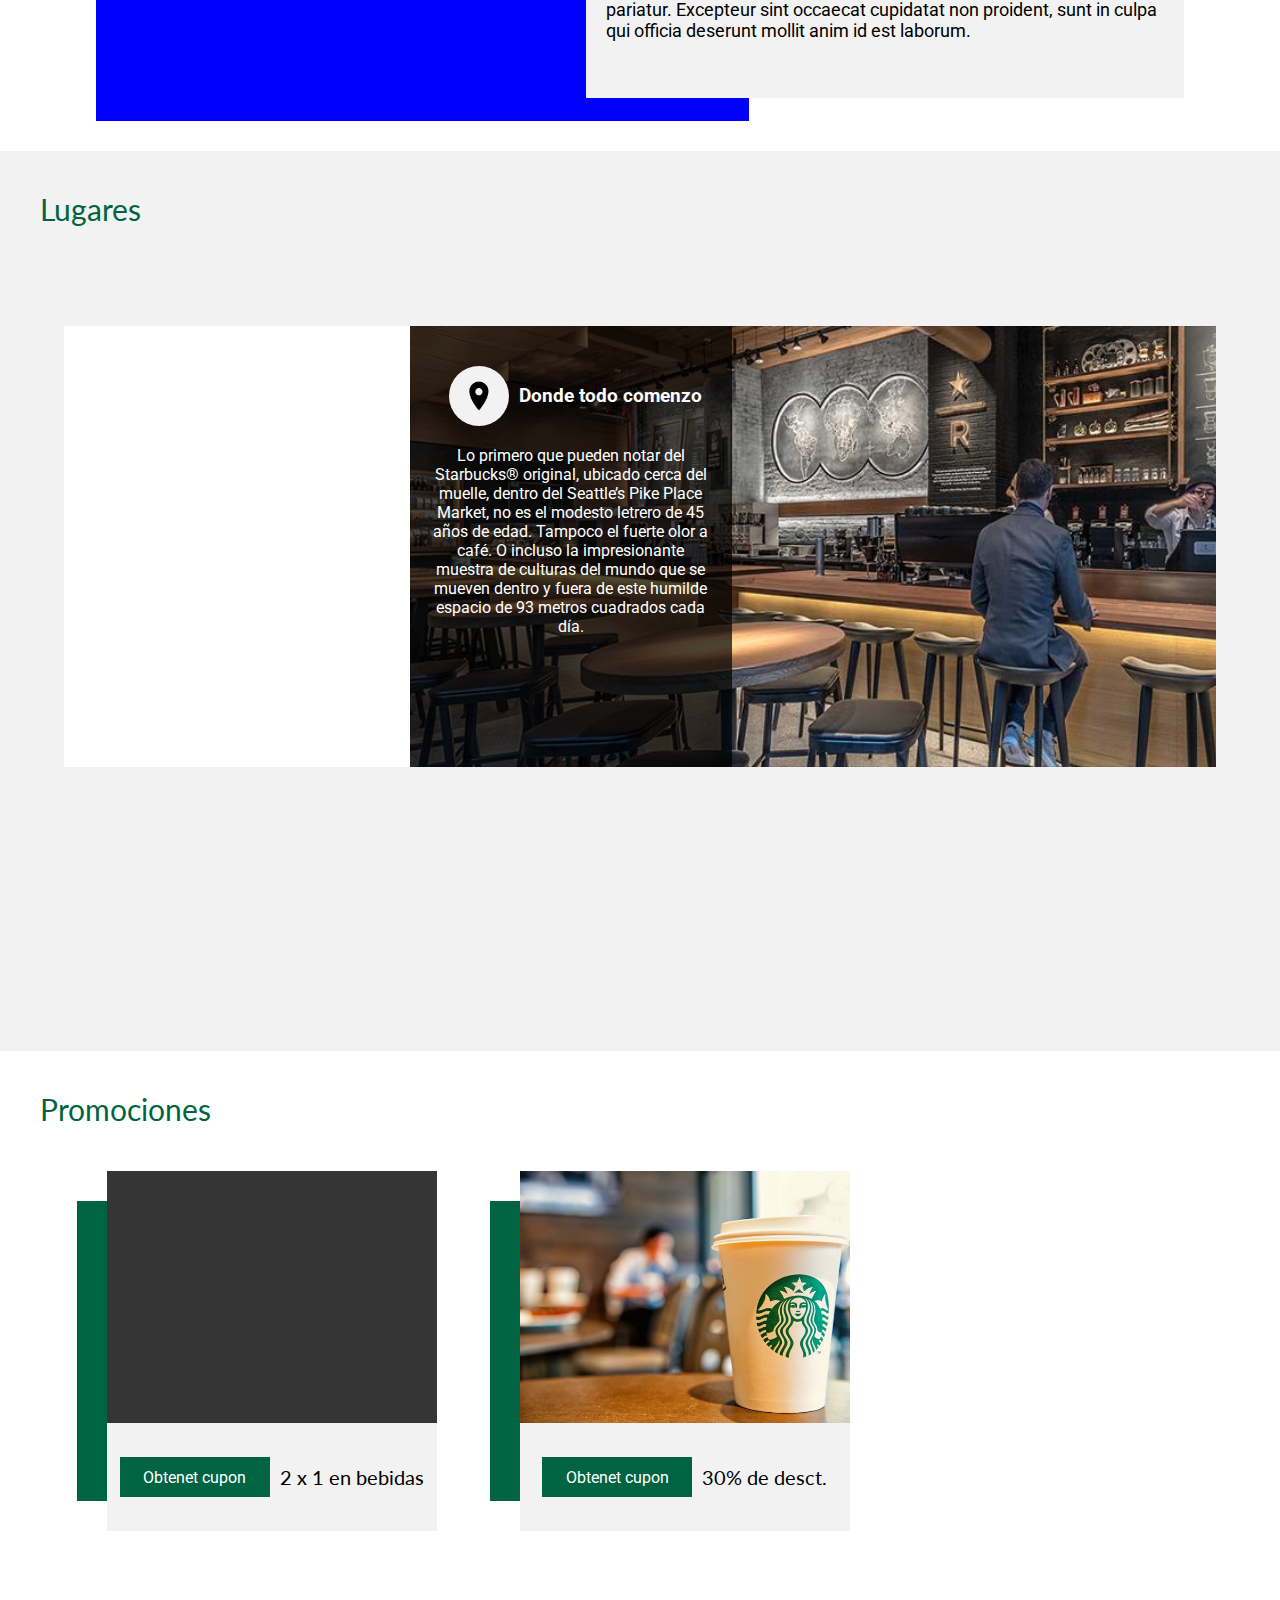
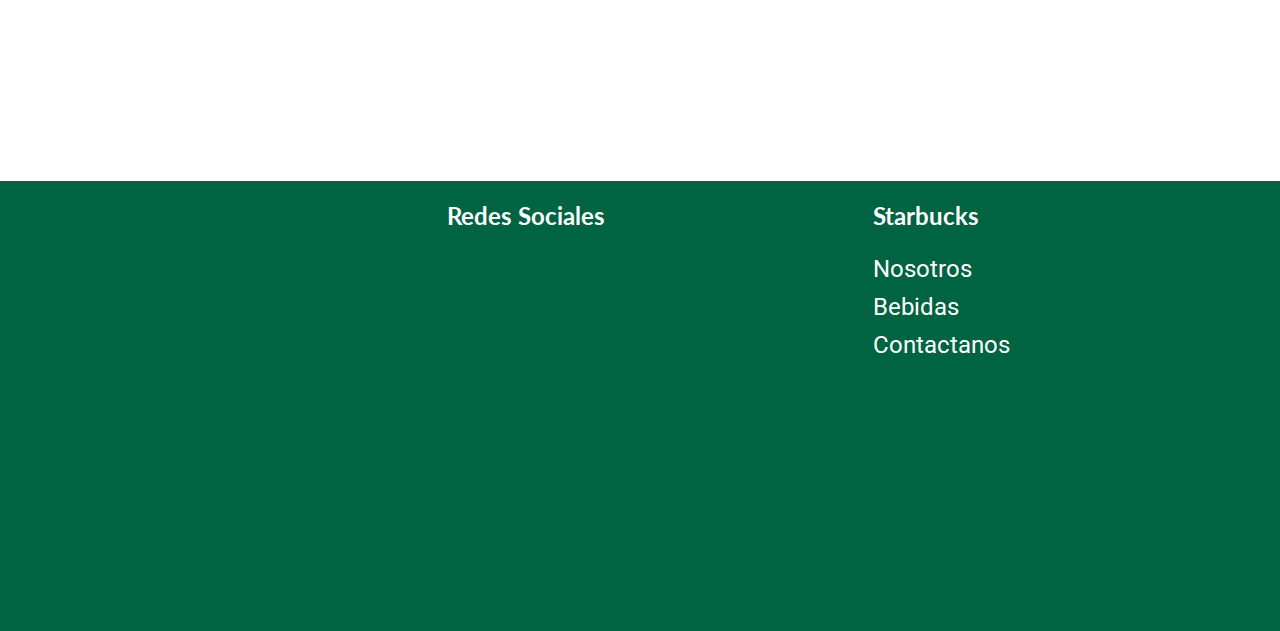
==== commit 38a6eb45: "3" ====
--- a/index.html
+++ b/index.html
@@ -11,6 +11,7 @@
     <link rel="stylesheet" href="css/index.css">
     <script type="text/javascript" src="scripts/parallax.js"></script>
     <script type="text/javascript" src="scripts/index.js"></script>
+    <link rel="icon" type="image" href="img/logo.png">
     <title>Document</title>
 </head>
 <body>
@@ -40,12 +41,6 @@
 
                 </a>
 
-                 <a href="" class="link">Misión
-                    <div class="lineaC">
-                        <div class="linea"></div>
-                    </div>
-
-                </a>
                 
            </li>
 
@@ -70,16 +65,16 @@
             proident, sunt in culpa qui officia deserunt mollit anim id est laborum.
          </p>
 
-         <button class="saber-mas">Ver bebidas</button>
+         <button class="saber-mas" id="ver-bebidas">Ver bebidas</button>
 
 
         </div>
 
 
         <div class="box box2" >
-            <div class="img-container" id="scene">
+            <div class="img-container" >
                 
-                <div class="img layer" data-depth="-1" ></div>
+                <div class="img layer"  ></div>
 
             </div>
         </div>
@@ -90,34 +85,30 @@
     
     <section class="section-two">
         
-    <h4 class="subtitulo">Novedades</h>
+    <h4 class="subtitulo" style="visibility: hidden;">Novedades</h4>
 
     <div class="grid-padre">
-            
-        <div class="item-novedad one">
-         <div class="bn bn1">
-             <div class="bnImg"></div>
-         </div>
-
-          <div class="bn bn2">
-           
-           <h3>Ordena Online</h3>  
-           
-          </div>
-        </div>
-
+    
+    <div class="item-novedad novedad1">
+
+    <h4 class="bienvenido"> Bienvenido a</h4>
+    <h6 class="b-sub">Starbucks</h6>
+
+    <p class="bienvenida">
+Nos apasiona nuestra labor de abastecedores de café, así como todo lo relacionado con el disfrute de una experiencia gratificante en una de nuestras tiendas. También ofrecemos una selección de tés de calidad superior, alta repostería y otras alternativas deliciosas para agradar al paladar. Sin olvidar que la música que se escucha en nuestras tiendas está elegida por su calidad artística y su atractivo.
+    </p>
+    </div>  
+    
+    <div class="item-novedad novedad2">
      
-         <div class="item-novedad two">
-            <div class="two-box1">h</div>
-            <div class="two-box2">w</div>
-
-         </div>
-         <div class="item-novedad n">  </div>
-         <div class="item-novedad"></div>
-
-        </div>
-    
-    </section>
+    <div class="novedad-img-container"  >
+       <div class="img2">          
+       </div>
+    </div></div>
+
+
+    </div>
+        </section>
      
     <section class="section-three">
         
@@ -264,10 +255,9 @@
           <h2 class="titulo-footer"> Redes Sociales </h2>
 
           <ul class="footer-redes">
-              <li><a class="fab fa-facebook-f"> </a> </li>
-              <li ><a class="fab fa-instagram"></a> </li>
-              <li ><a class="fab fa-twitter"></a> </li>
-              <li ><a class="fab fa-pinterest"></a> </li>
+              <li><a class="fab fa-facebook-f" href="https://es-la.facebook.com/StarbucksMexico/"> </a> </li>
+              <li ><a class="fab fa-instagram" href="https://www.instagram.com/starbucks/?hl=es-la"></a> </li>
+              <li ><a class="fab fa-twitter" href="https://twitter.com/starbucksmex?lang=es"></a> </li>
           </ul>
 
           </div>    
@@ -277,8 +267,8 @@
               <h2 class="titulo-footer">Starbucks</h2>
 
               <ul class="footer-links">
-                  <li> <a href="">Nosotros</a> </li>
-                      <li> <a href="">Bebidas</a> </li>
+                  <li> <a href="nosotros.html">Nosotros</a> </li>
+                      <li> <a href="bebidas.html">Bebidas</a> </li>
                           <li> <a href="">Contactanos</a> </li>
               </ul>
 
--- a/css/index.css
+++ b/css/index.css
@@ -196,11 +196,12 @@
     width:90%;
     height:90%;
     background: url('../img/productos/4.jpg')no-repeat;
-    background-size: cover;
+    background-size: contain;
     animation-name: Cambio;
-    animation-duration: 10s;
+    animation-duration: 20s;
     animation-fill-mode: backwards;
     animation-iteration-count: infinite;
+    animation-delay: 3s;
     position: absolute;
     top: 0;
     left: 0;
@@ -208,11 +209,38 @@
 }
 @keyframes Cambio
 {
- 
-     25%
+  
+     10%
      {
-        background: url('../img/productos/4.jpg');
-        background-size: cover;
+        transform: translateX(600px);
+     }
+     35%
+     {
+        transform: translateX(0px);
+        background: url('../img/productos/3.png')no-repeat;
+        background-size: contain;
+        margin-left: 100px;
+     }
+     44%
+     {
+        transform: translateX(600px);
+     }
+     70%
+     {
+
+          transform: translateX(0px);
+        background: url('../img/productos/6.png')no-repeat;
+        background-size: contain;  
+     }
+     85%
+     {
+        transform: translateX(700px);
+     }
+     100%
+     {
+        transform: translateX(0px);
+        background: url('../img/productos/7.png')no-repeat;
+        background-size: contain;  
      }
 
 }
@@ -230,7 +258,7 @@
 {
     display: grid;
     /*grid-template-columns: repeat(2, minmax(200px));*/
-    grid-template: repeat(2, 200px)/ repeat(2,500px) ;
+    grid-template: repeat(1, 200px)/ repeat(2,500px) ;
     grid-gap: 30px;
     padding: 20px;
     /*background: red;*/
@@ -239,23 +267,75 @@
 }
 .item-novedad
 {
-       /*border: 1px solid red;*/
-}
-.item-novedad.n
-{
-    background: blue;
-    height: 0;
-    width: 0;
-}
+       height: 400px;
+}
+.item-novedad > h4.bienvenido
+{
+    font-family: Scarlet;
+    text-align: center;
+    font-weight: normal;
+    font-size: 40px;
+    margin:0;
+    padding-top: 40px;
+}
+.item-novedad > h6
+{
+    font-family: Scarlet;
+    text-align: center;
+    font-weight: normal;
+    font-size: 40px;
+    padding: 0;
+    margin:0;
+    color:#000;
+    font-family: Lato;
+    font-size: 20px;
+    font-weight: bold;
+}
+.item-novedad > .bienvenida
+{
+    font-size: 19px;
+    padding: 20px;
+    padding-top: 0;
+    color:#000;
+    text-align: center;
+    font-family: Lato;
+}
+.item-novedad.novedad2
+{
+    display: flex;
+    justify-content: center;
+    align-items: center;
+    box-sizing: border-box;
+    padding-top: 40px;
+}
+.novedad2 .novedad-img-container
+{
+    width: 45%;
+    height: 90%;
+    background: url('../img/bebidas/nuevo-1.jpg')no-repeat;
+    background-size: cover;
+    background-position: center;
+    position: relative;
+}
+.novedad-img-container .img2
+{
+    
+    position: absolute;
+    width: 100%;
+    height: 80%;
+    background: url('../img/bebidas/5.jpg')no-repeat;
+    background-size: cover;
+    background-position: center;
+    right: -100px;
+    top:-100px;
+
+}
+
 .item-novedad.one
 {
     background: transparent;
     height: 430px;
 }
-.bn
-{
-}
-
 .bn1
 {
     width: 100%;
@@ -723,6 +803,7 @@
    color:#fff;
    font-size: 30px;
    padding: 10px 20px;
+   text-decoration: none;
 }
 .box-footer.footer3
 {
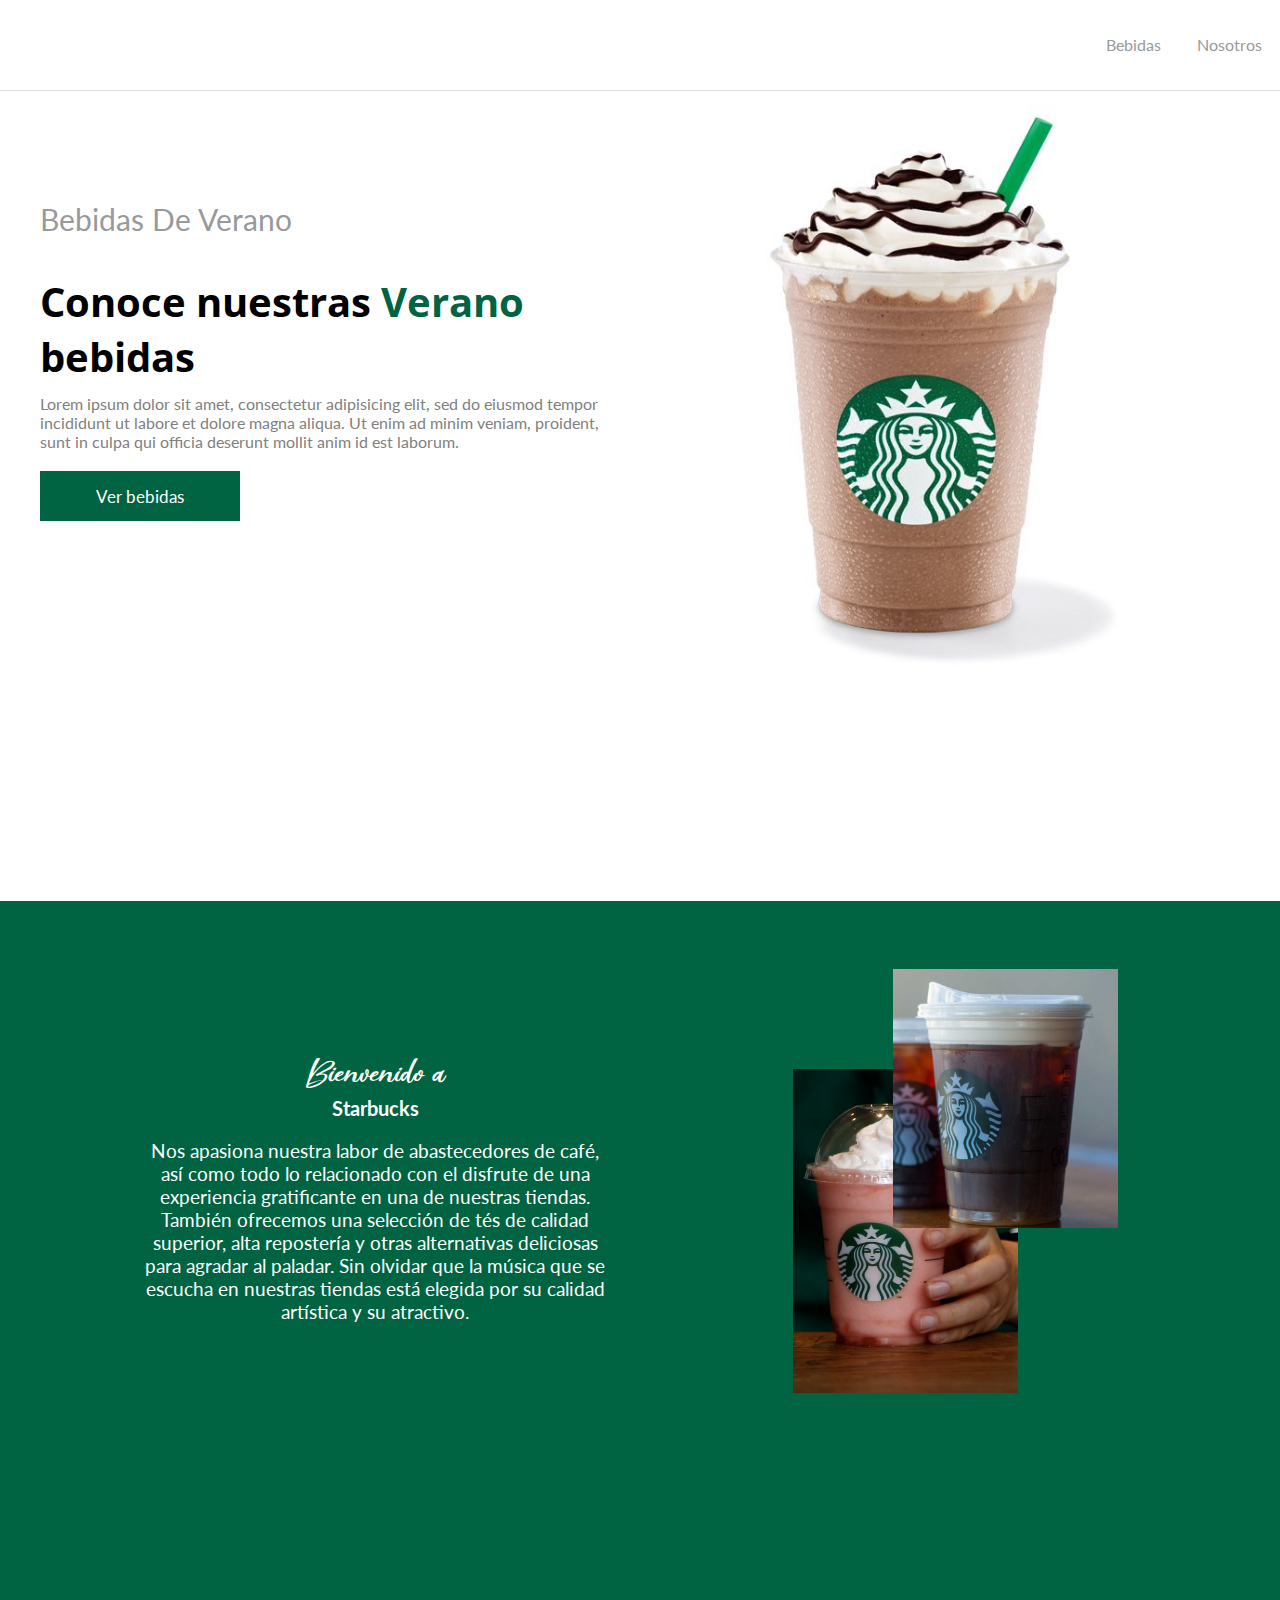
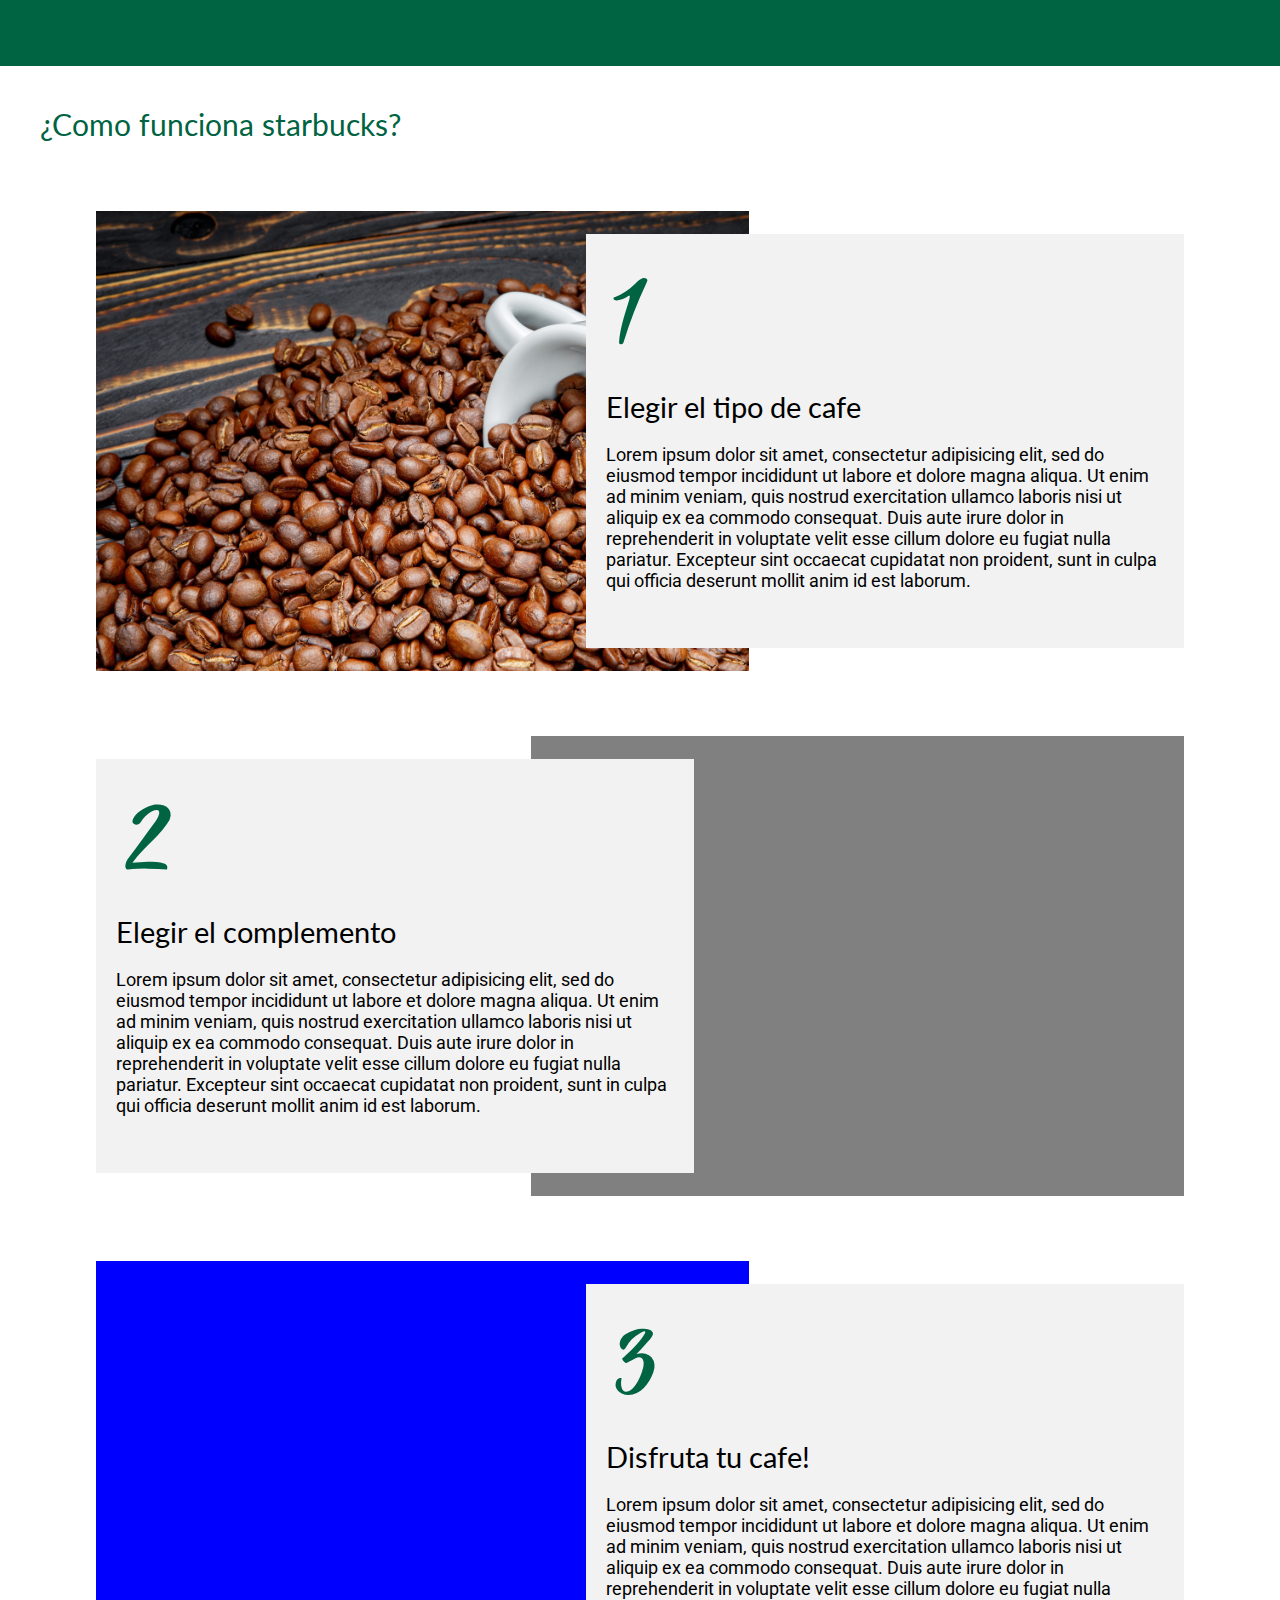
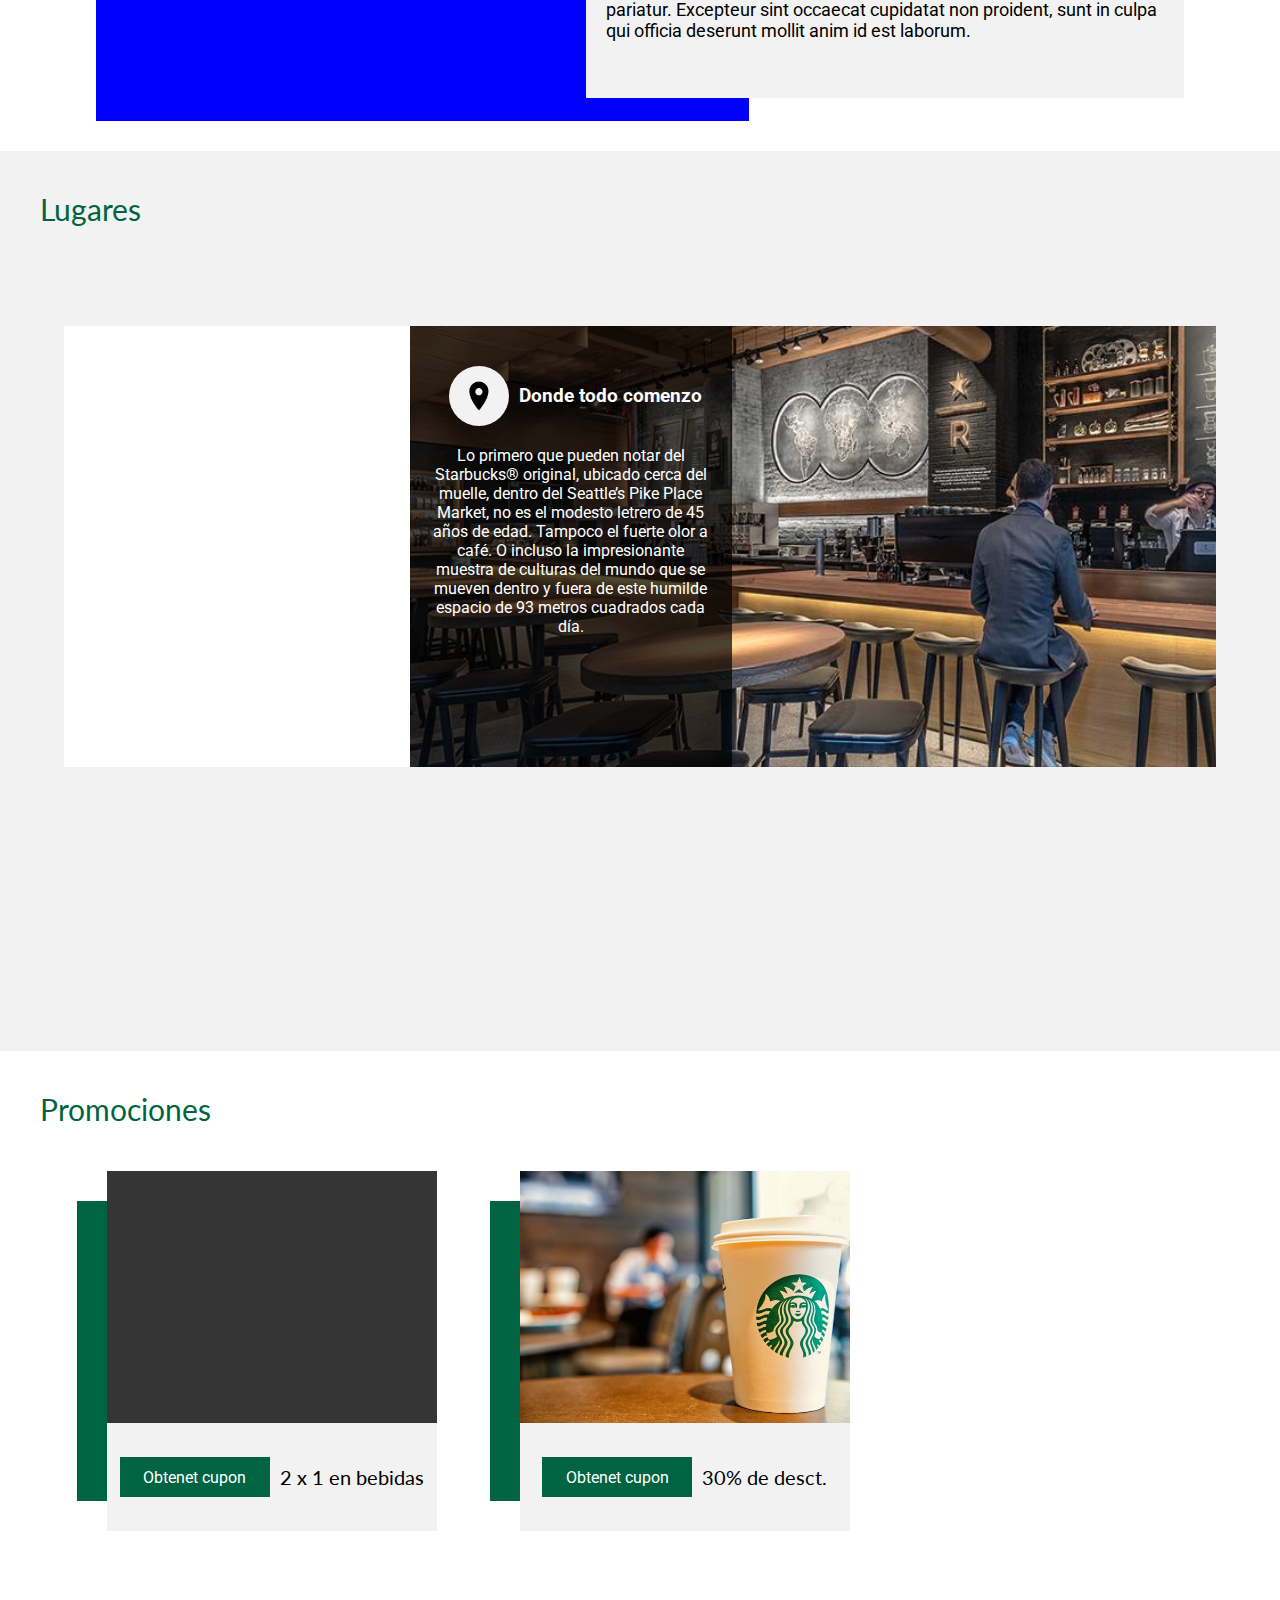
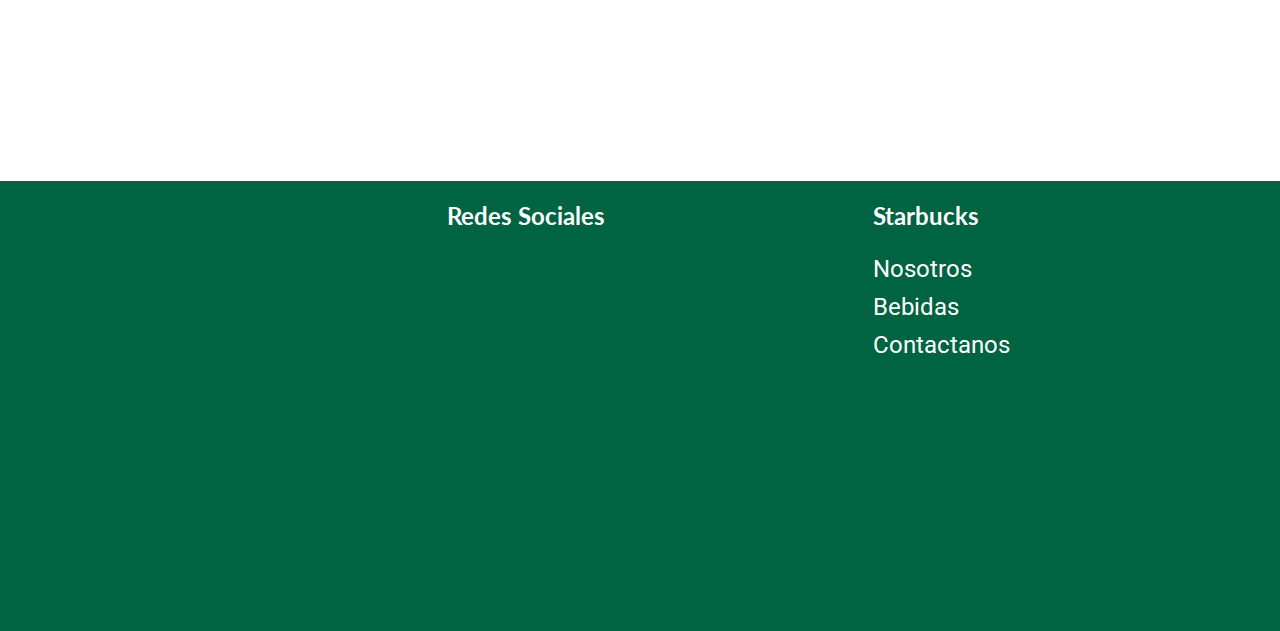
==== commit 529a1957: "haciendo responsive" ====
--- a/index.html
+++ b/index.html
@@ -12,6 +12,7 @@
     <script type="text/javascript" src="scripts/parallax.js"></script>
     <script type="text/javascript" src="scripts/index.js"></script>
     <link rel="icon" type="image" href="img/logo.png">
+    <link rel="stylesheet" type="text/css" href="css/responsive.css">
     <title>Document</title>
 </head>
 <body>
--- a/css/index.css
+++ b/css/index.css
@@ -197,7 +197,7 @@
     height:90%;
     background: url('../img/productos/4.jpg')no-repeat;
     background-size: contain;
-    animation-name: Cambio;
+    /*animation-name: Cambio;*/
     animation-duration: 20s;
     animation-fill-mode: backwards;
     animation-iteration-count: infinite;
@@ -246,13 +246,13 @@
 }
 section.section-two
 {
-    background: #ddd;
     width: 100%; 
     height: 85vh;
+    background-color: rgba(0,99,65,1);
 }
 .section-two h4.subtitulo
 {
-    color:rgba(0,99,65,1);
+    color:#fff;
 }
 .grid-padre
 {
@@ -277,6 +277,7 @@
     font-size: 40px;
     margin:0;
     padding-top: 40px;
+    color:#fff;
 }
 .item-novedad > h6
 {
@@ -290,6 +291,7 @@
     font-family: Lato;
     font-size: 20px;
     font-weight: bold;
+    color:#fff;
 }
 .item-novedad > .bienvenida
 {
@@ -299,6 +301,7 @@
     color:#000;
     text-align: center;
     font-family: Lato;
+    color:#fff;
 }
 .item-novedad.novedad2
 {
@@ -503,10 +506,9 @@
 .lugar-item
 {
     transition: 500ms;
-    background: red;
     width: 90%;
     height: 70%;
-    background: blue;
+    background: #fff;
     display: inherit;
     align-items: inherit;
 }
@@ -521,8 +523,8 @@
 }
 .n1 .n1-img
 {
-    width: 50%;
-    height: 50%;
+    width: 170px;
+    height: 170px;
     background: url('../img/logo.jpg')no-repeat;
     background-size: cover;
     transition: 500ms;
--- a/css/responsive.css
+++ b/css/responsive.css
@@ -0,0 +1,28 @@
+@media (max-width: 1050px)
+{
+  section.section-two
+ {
+    height: auto;
+ }
+
+  section.section-two > .grid-padre
+  {
+  	display: block;
+  }
+
+
+}
+@media (max-width: 1063px)
+{
+   .fb2
+   {
+     height: auto;
+   }
+   .lugar-item
+   {
+    
+    height: auto;
+     
+  }
+
+}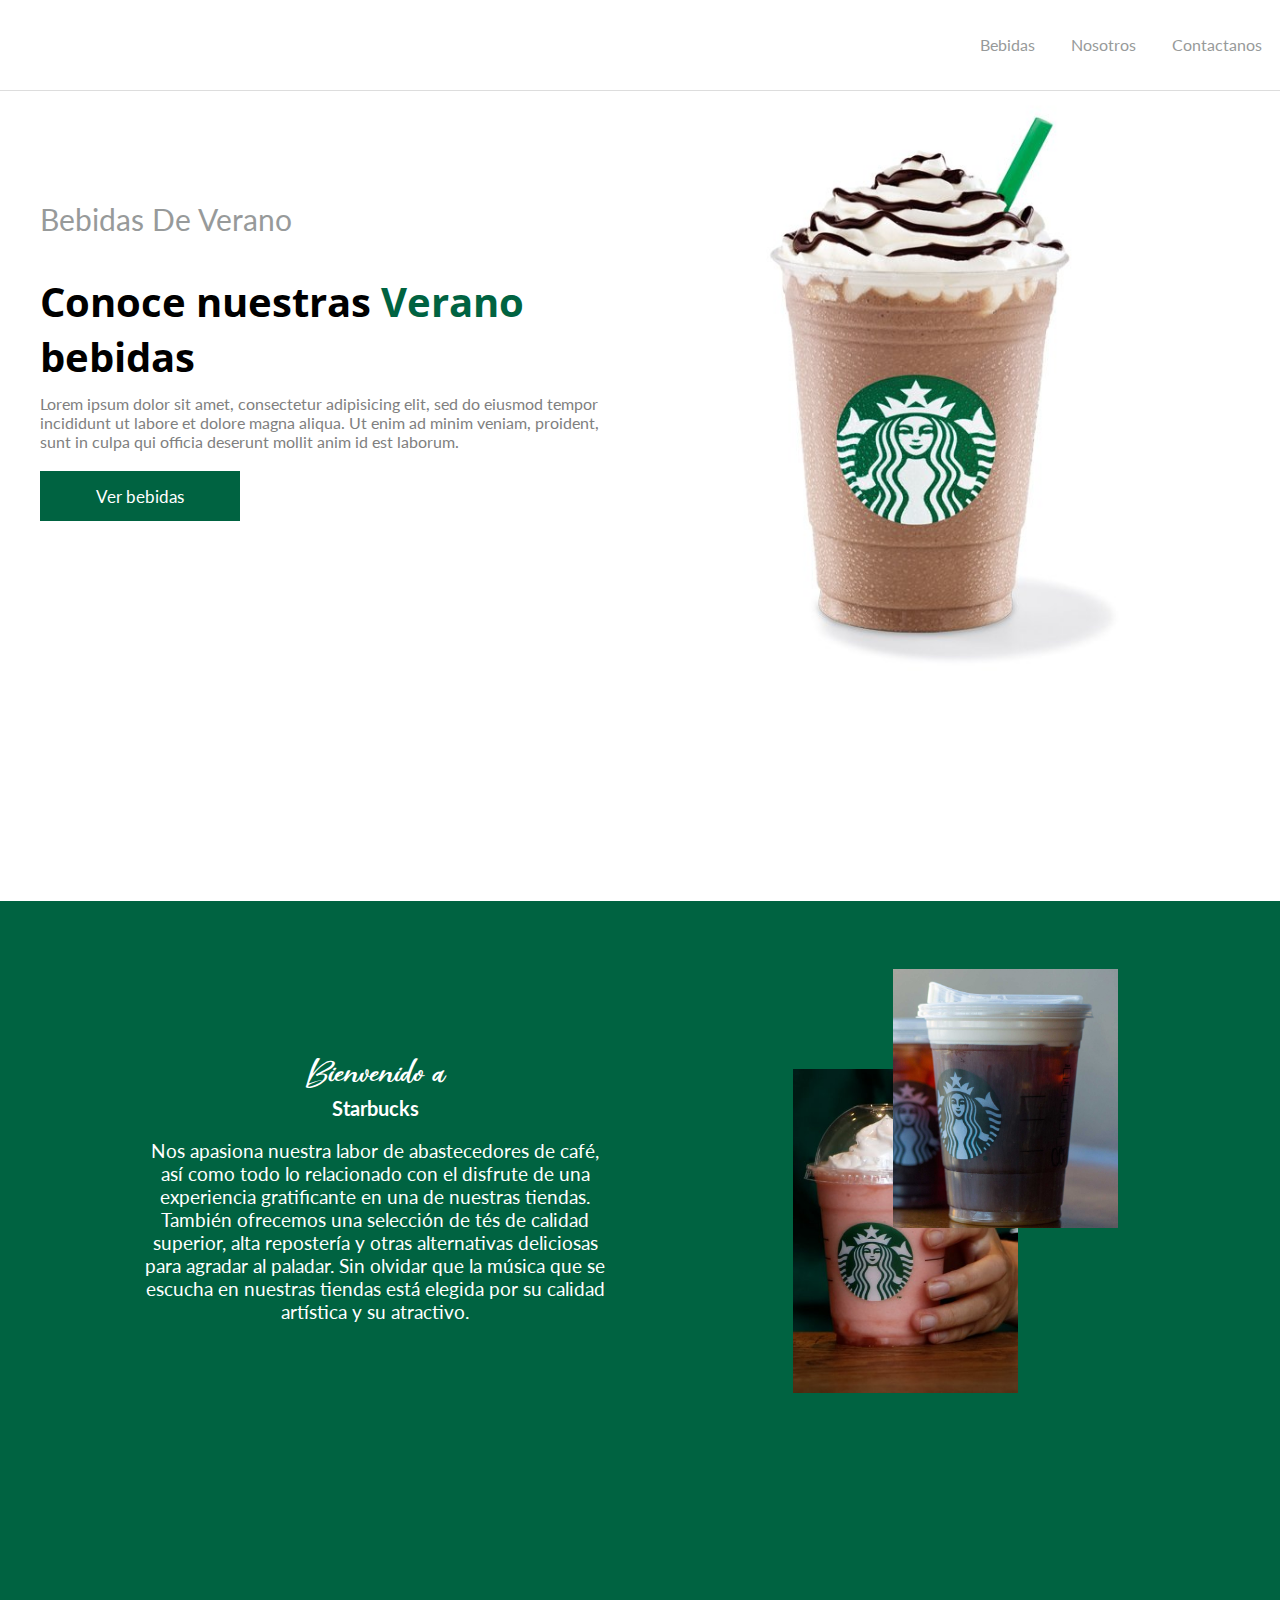
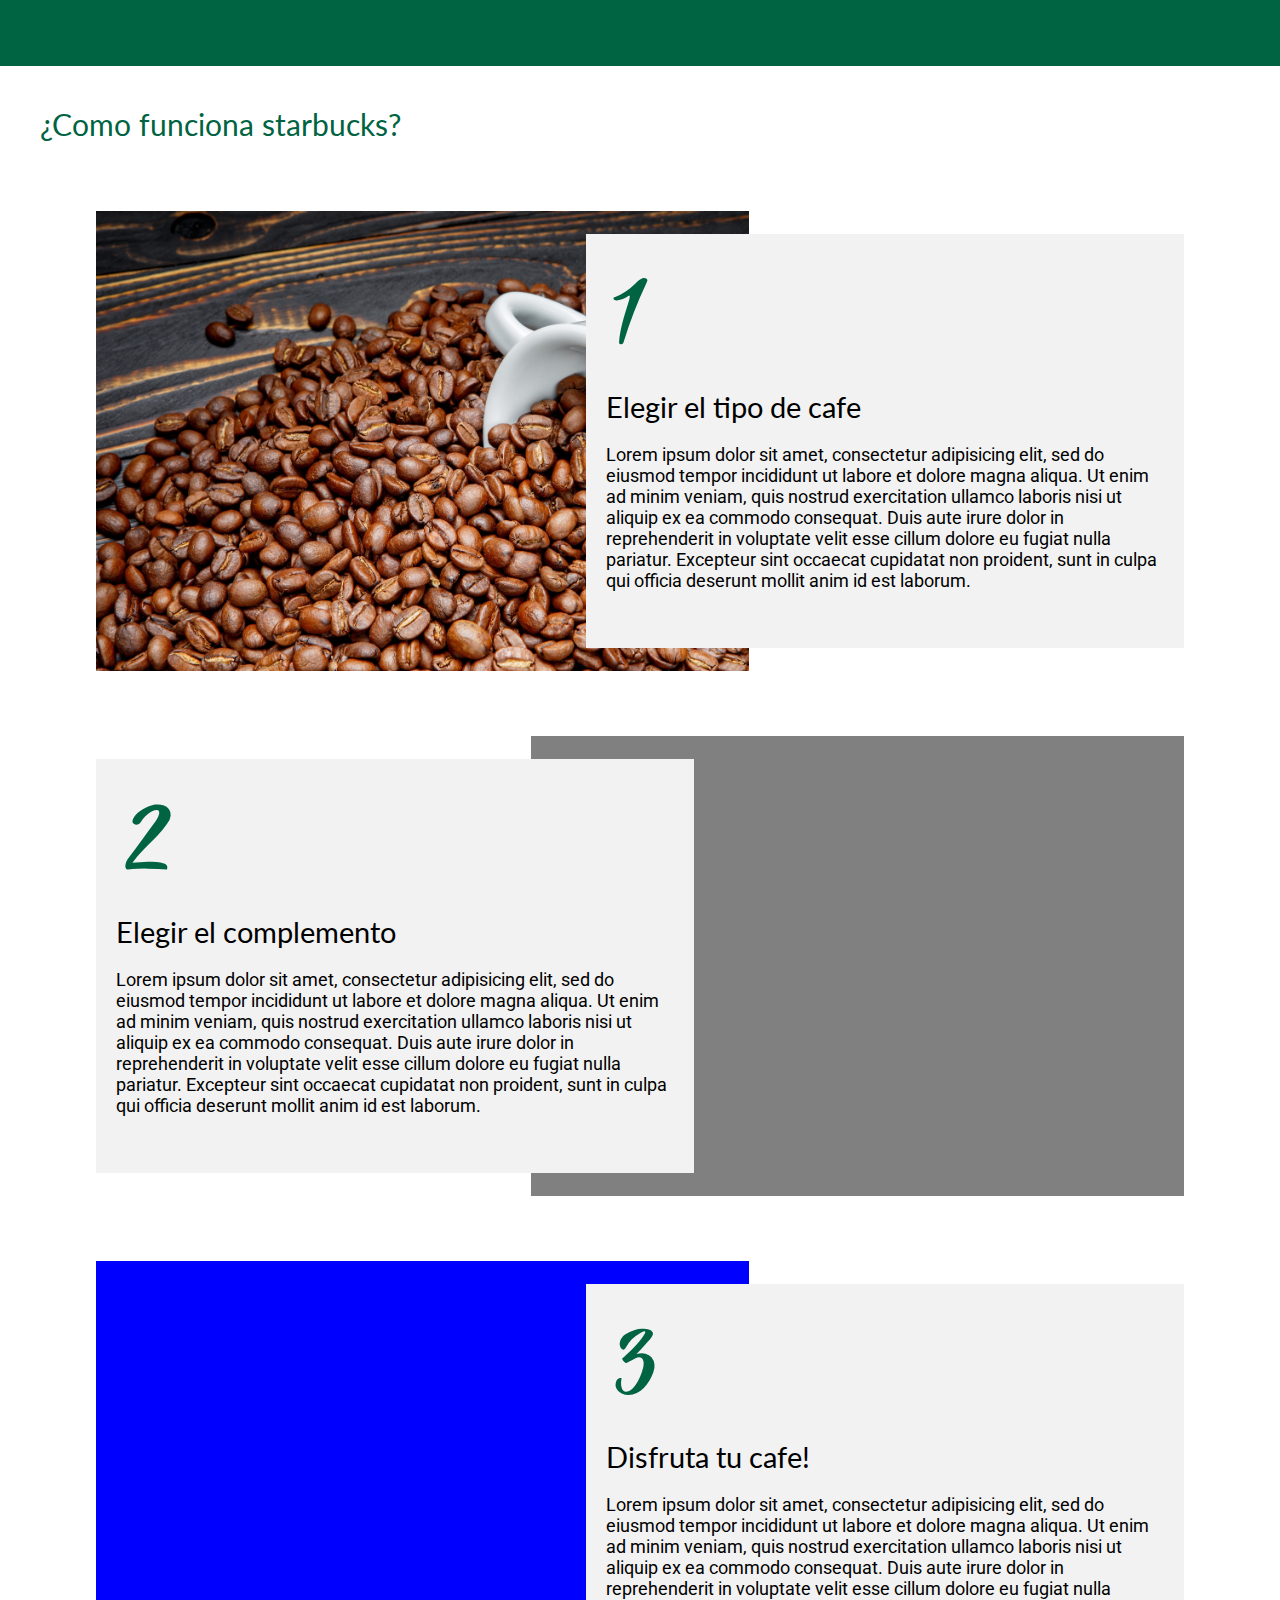
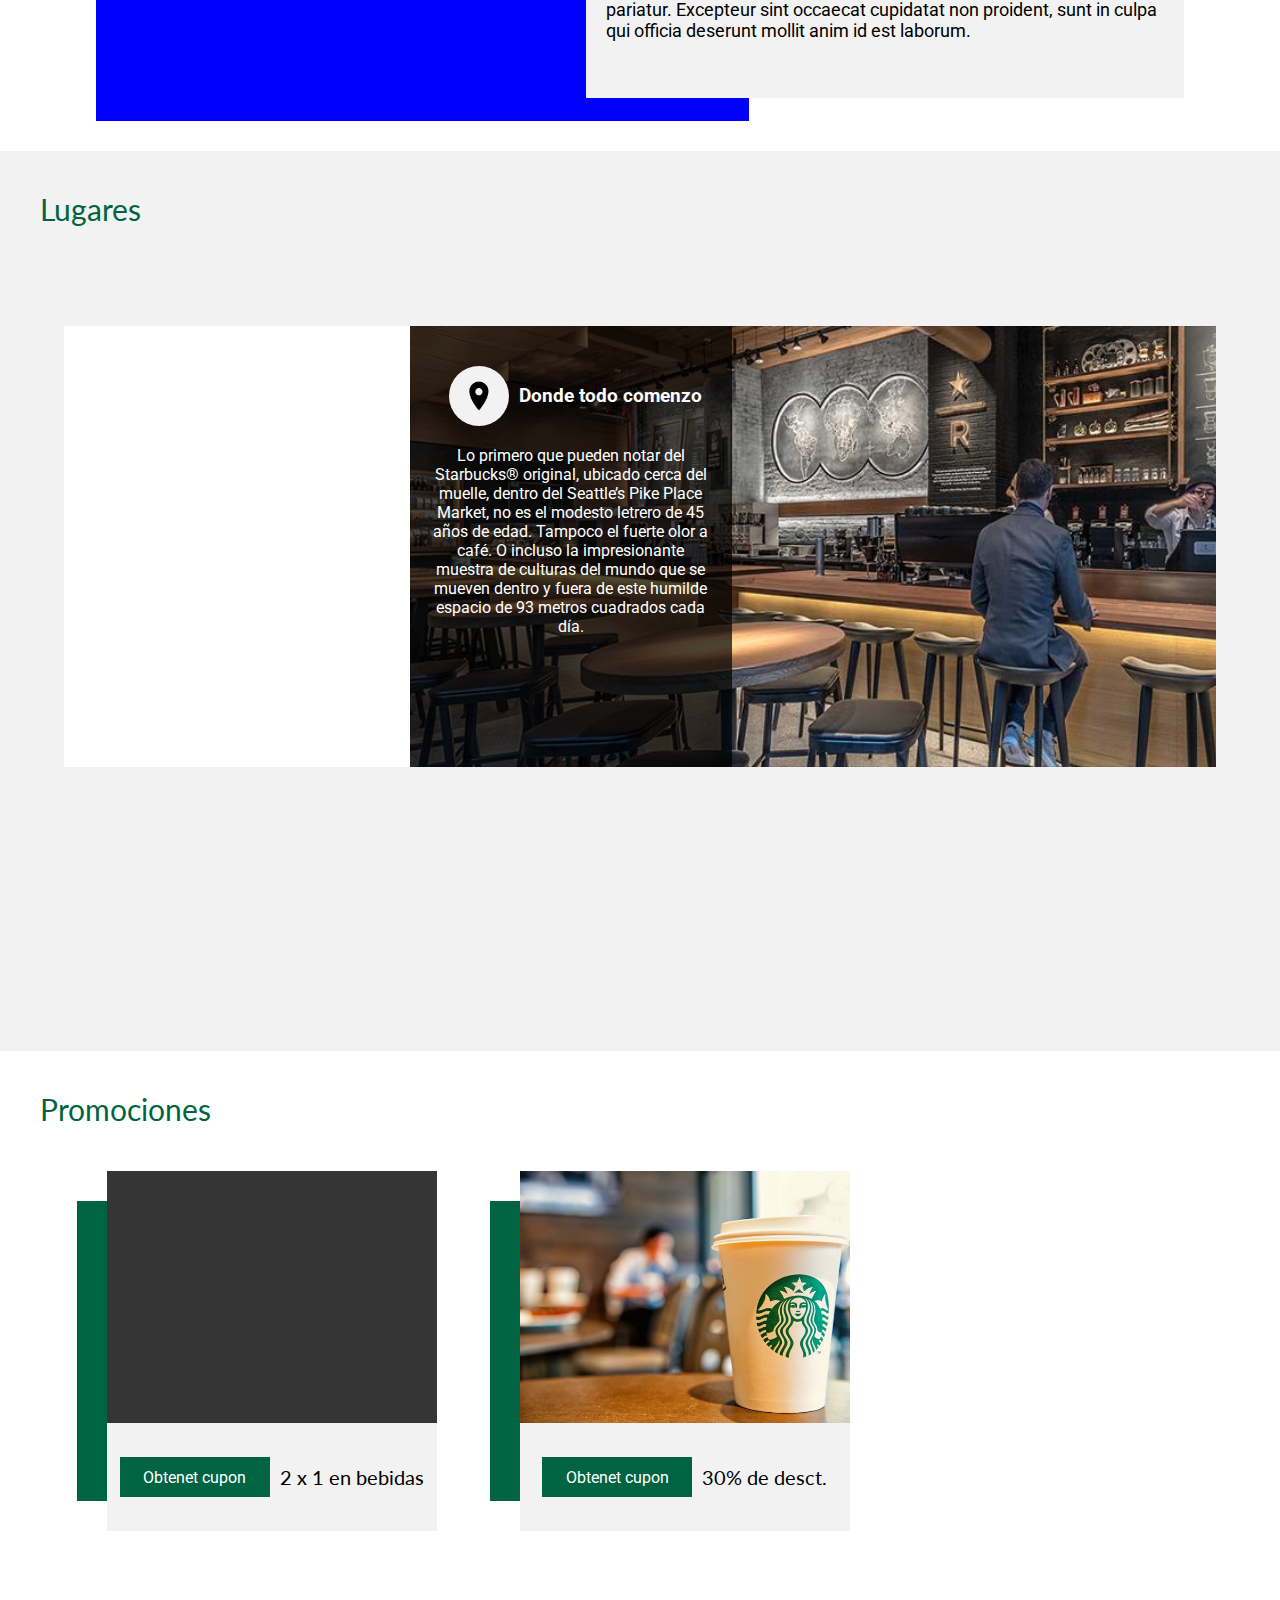
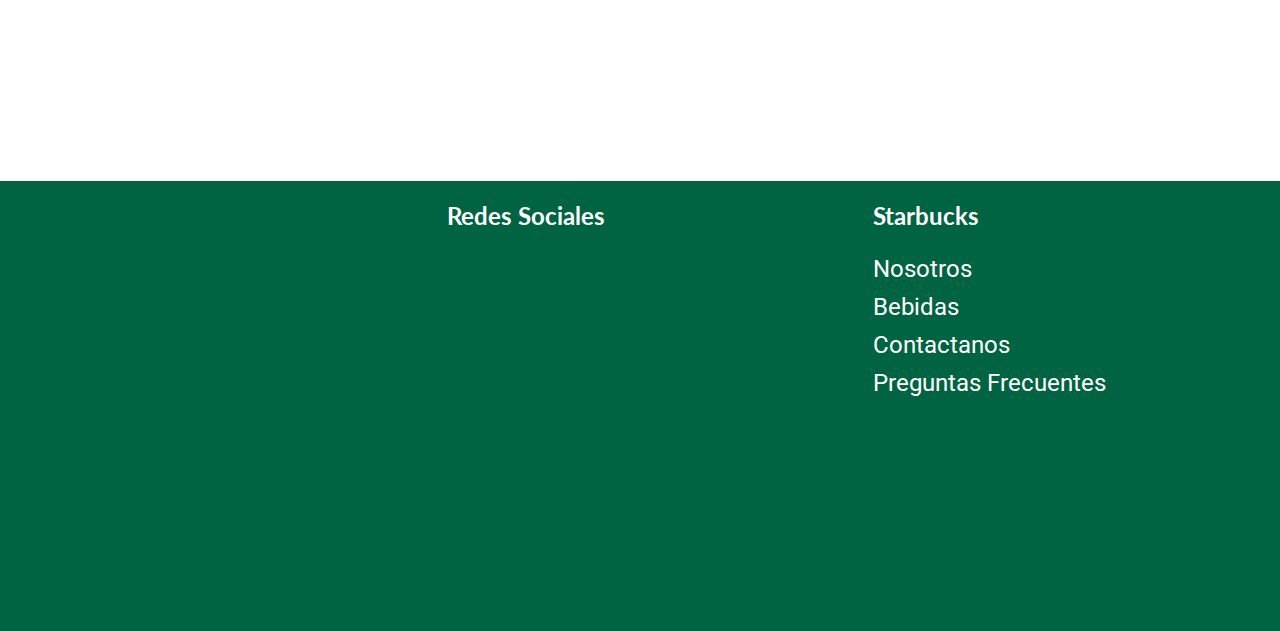
==== commit fdb486eb: "3.6" ====
--- a/index.html
+++ b/index.html
@@ -42,6 +42,14 @@
 
                 </a>
 
+                <a href="contacto.html" class="link">Contactanos
+                    <div class="lineaC">
+                        <div class="linea"></div>
+                    </div>
+
+                </a>
+
+
                 
            </li>
 
@@ -271,6 +279,8 @@
                   <li> <a href="nosotros.html">Nosotros</a> </li>
                       <li> <a href="bebidas.html">Bebidas</a> </li>
                           <li> <a href="">Contactanos</a> </li>
+                          <li> <a href="">Preguntas Frecuentes</a> </li>
+
               </ul>
 
           </div>    
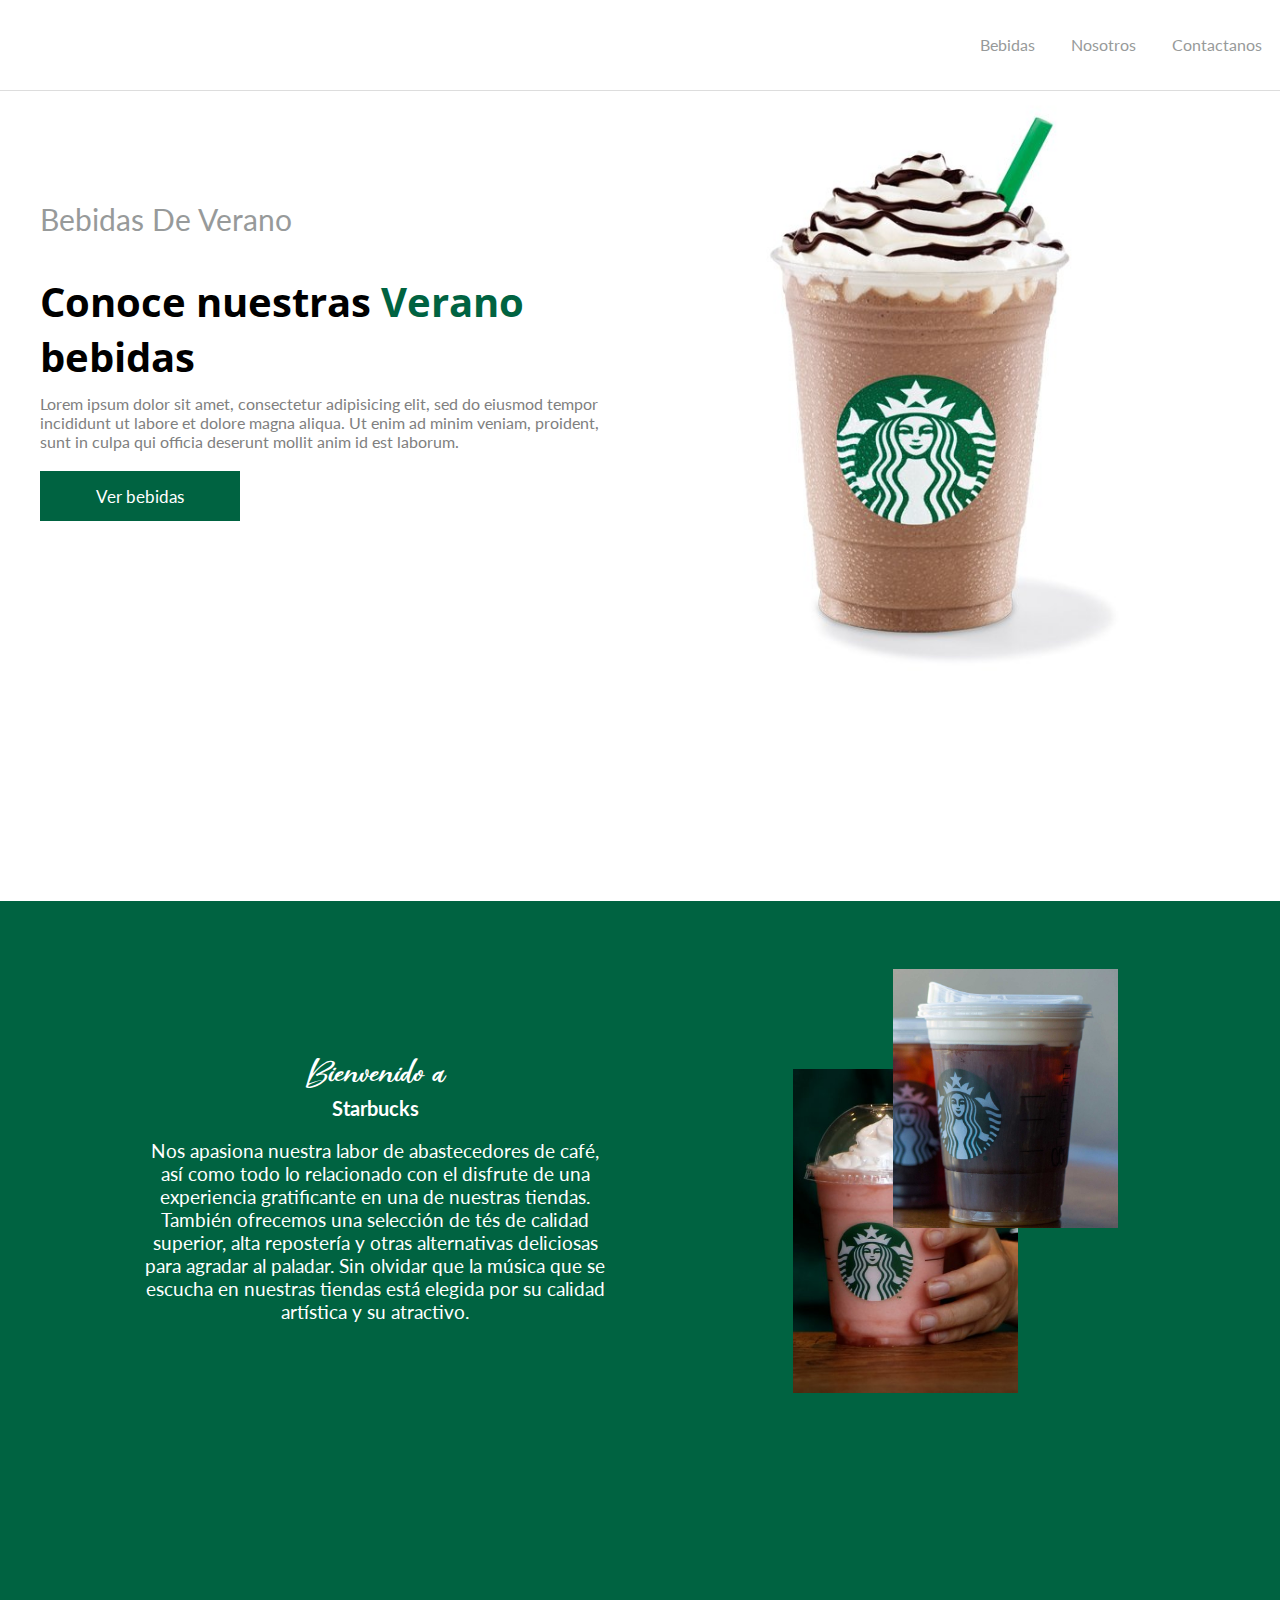
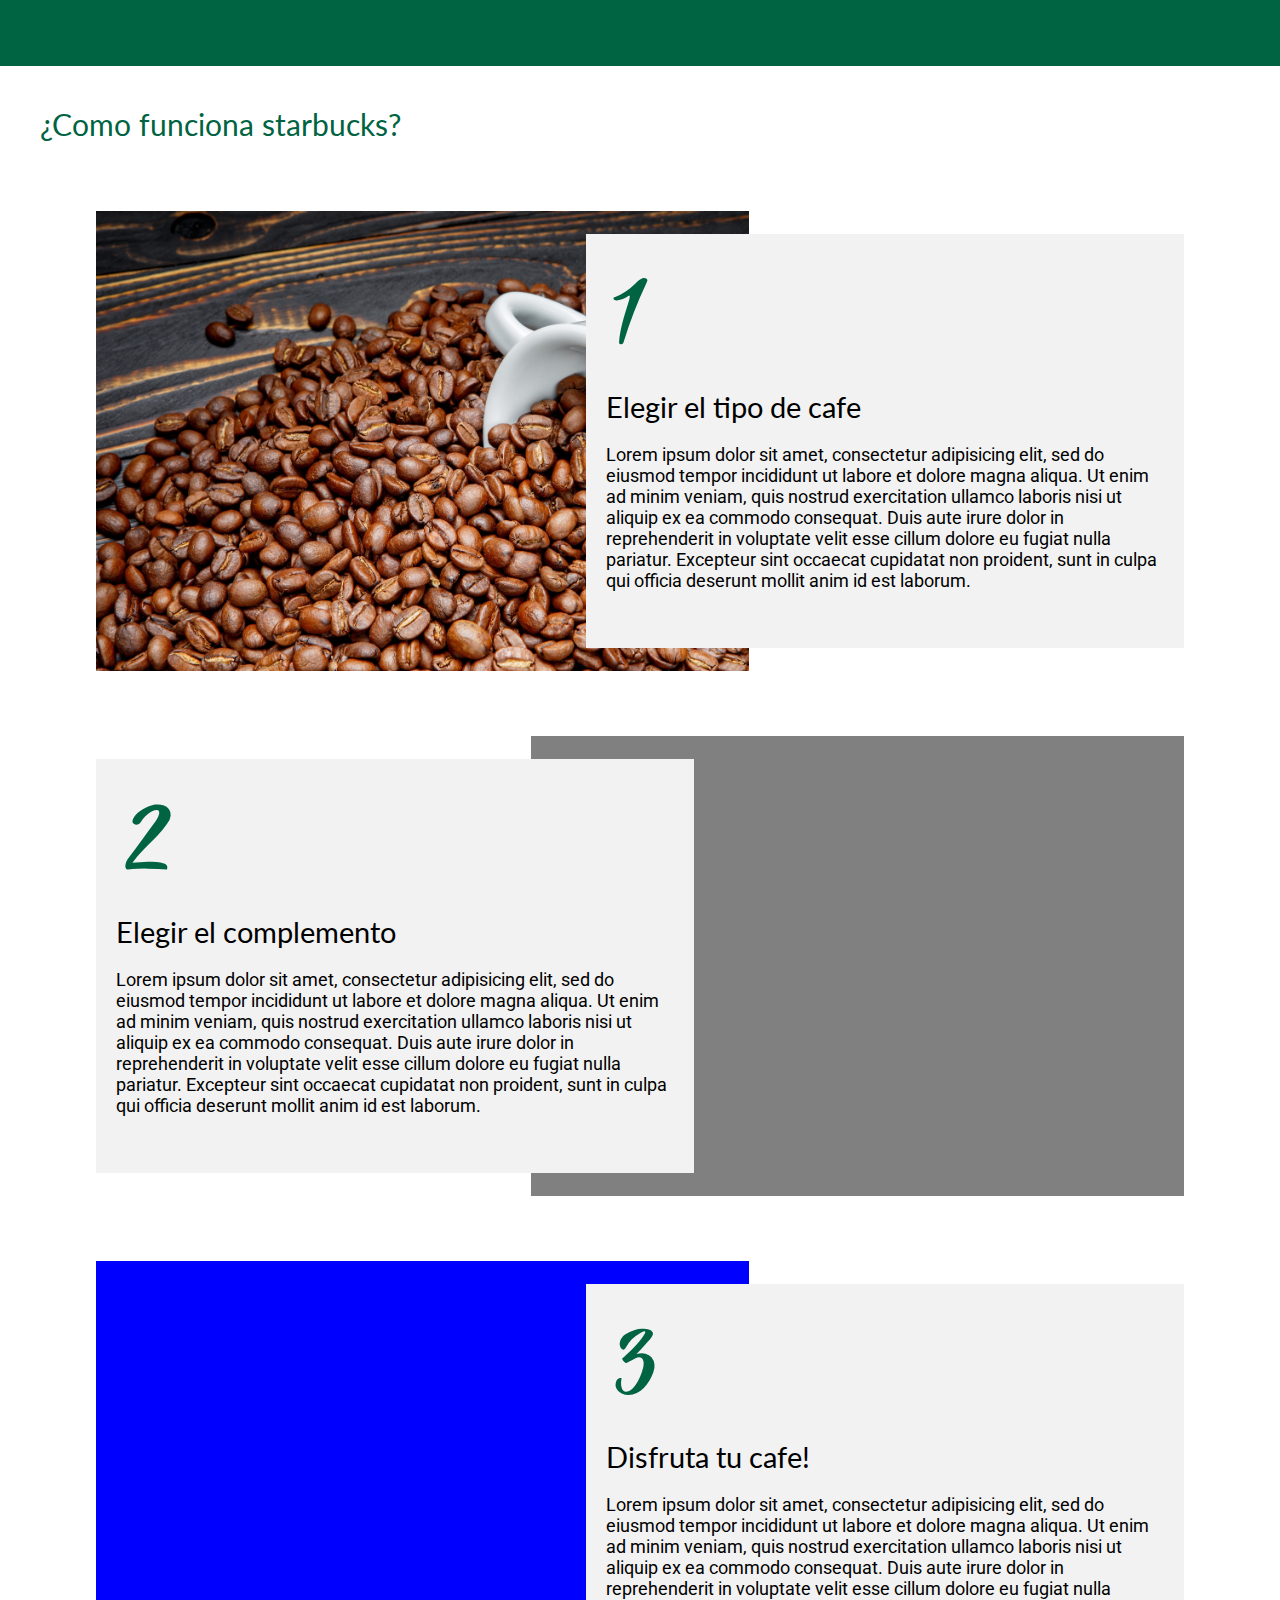
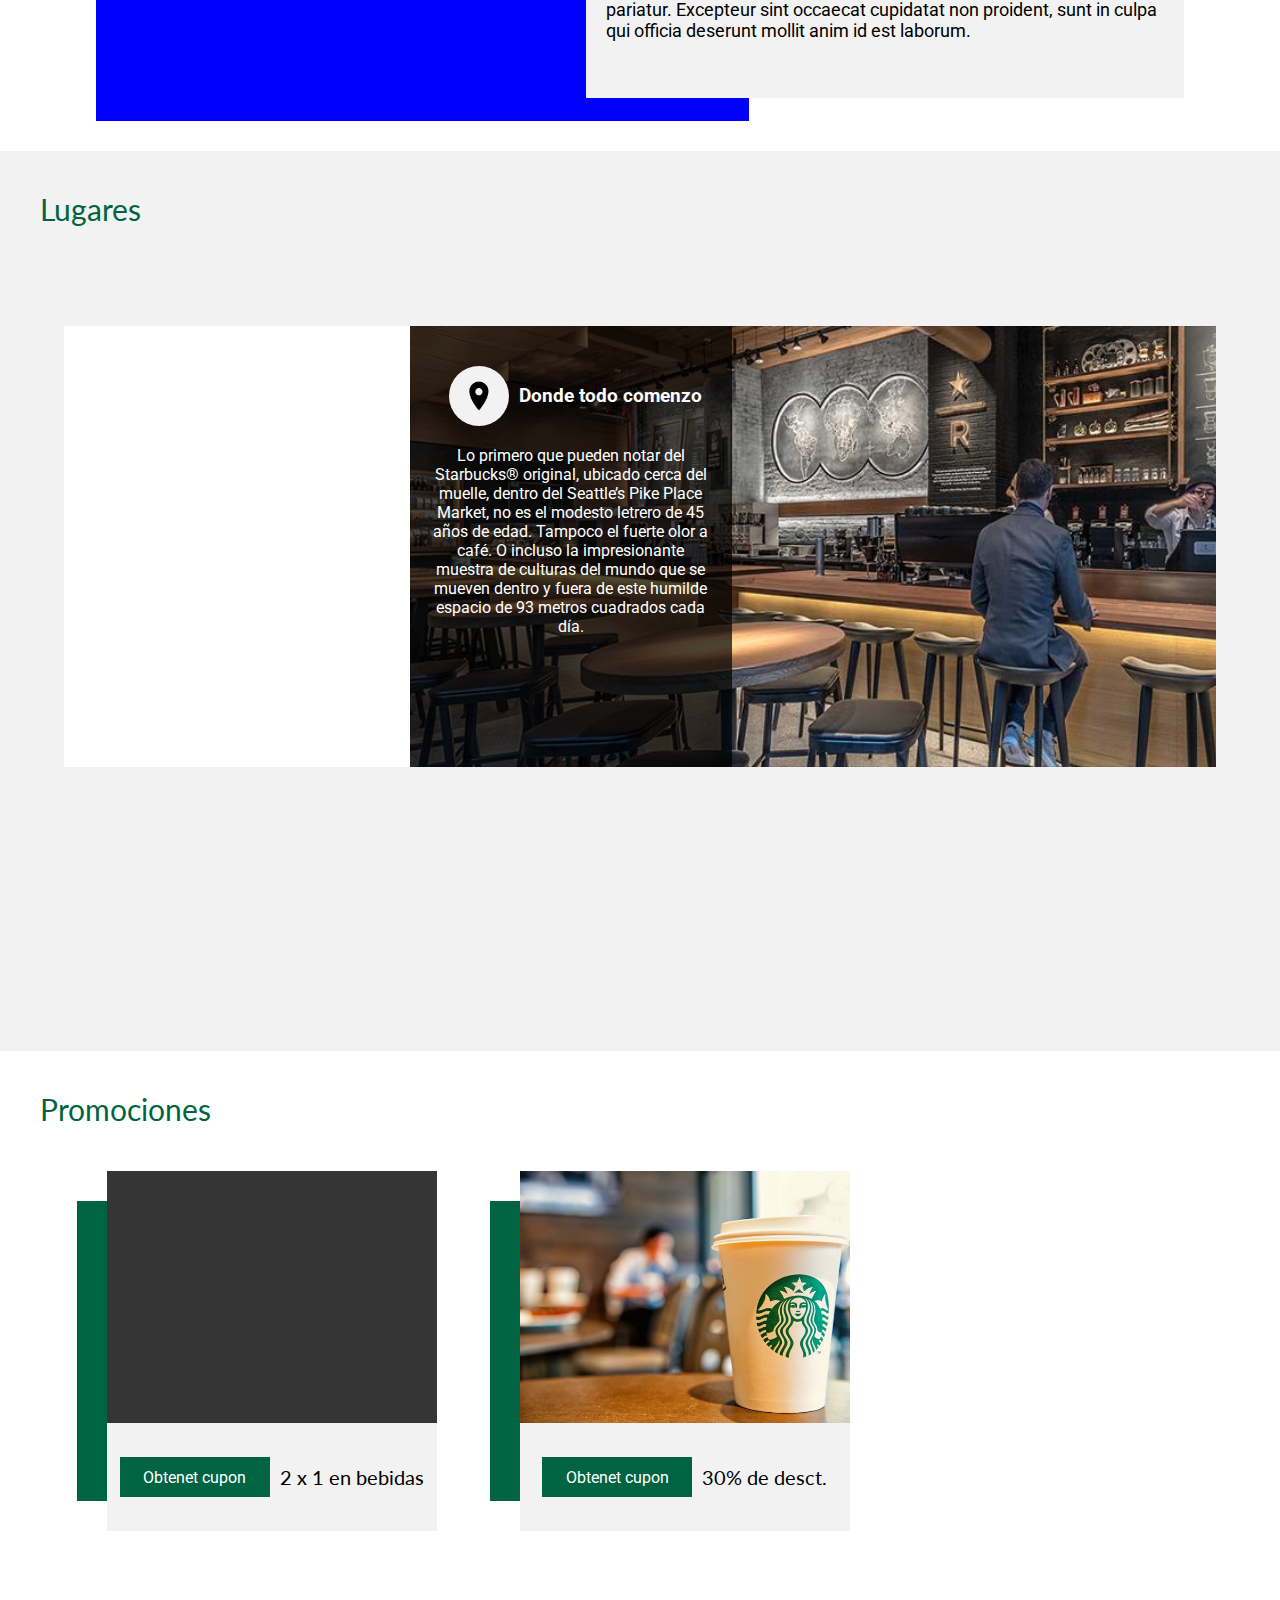
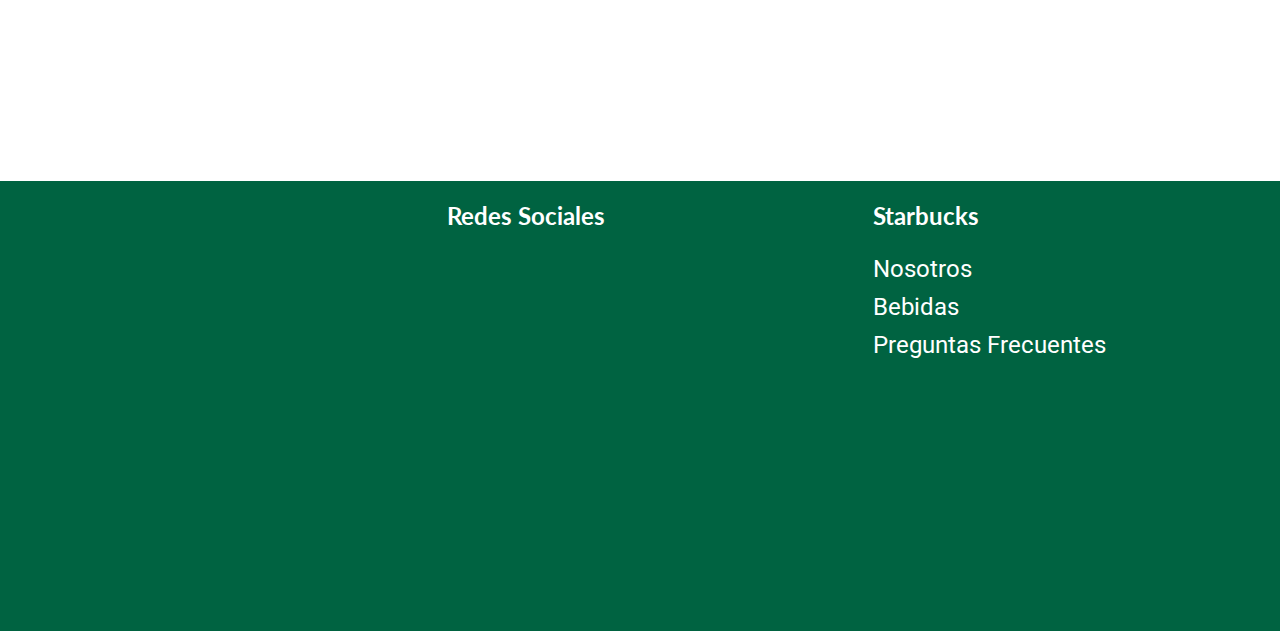
==== commit 38573473: "3.7" ====
--- a/index.html
+++ b/index.html
@@ -8,7 +8,11 @@
     <link href="https://fonts.googleapis.com/css?family=Lato" rel="stylesheet">
     <link href="https://fonts.googleapis.com/css?family=Lato|Open+Sans" rel="stylesheet">
     <link href="https://fonts.googleapis.com/css?family=Roboto" rel="stylesheet">
+
+    
     <link rel="stylesheet" href="css/index.css">
+    
+    
     <script type="text/javascript" src="scripts/parallax.js"></script>
     <script type="text/javascript" src="scripts/index.js"></script>
     <link rel="icon" type="image" href="img/logo.png">
@@ -278,7 +282,6 @@
               <ul class="footer-links">
                   <li> <a href="nosotros.html">Nosotros</a> </li>
                       <li> <a href="bebidas.html">Bebidas</a> </li>
-                          <li> <a href="">Contactanos</a> </li>
                           <li> <a href="">Preguntas Frecuentes</a> </li>
 
               </ul>
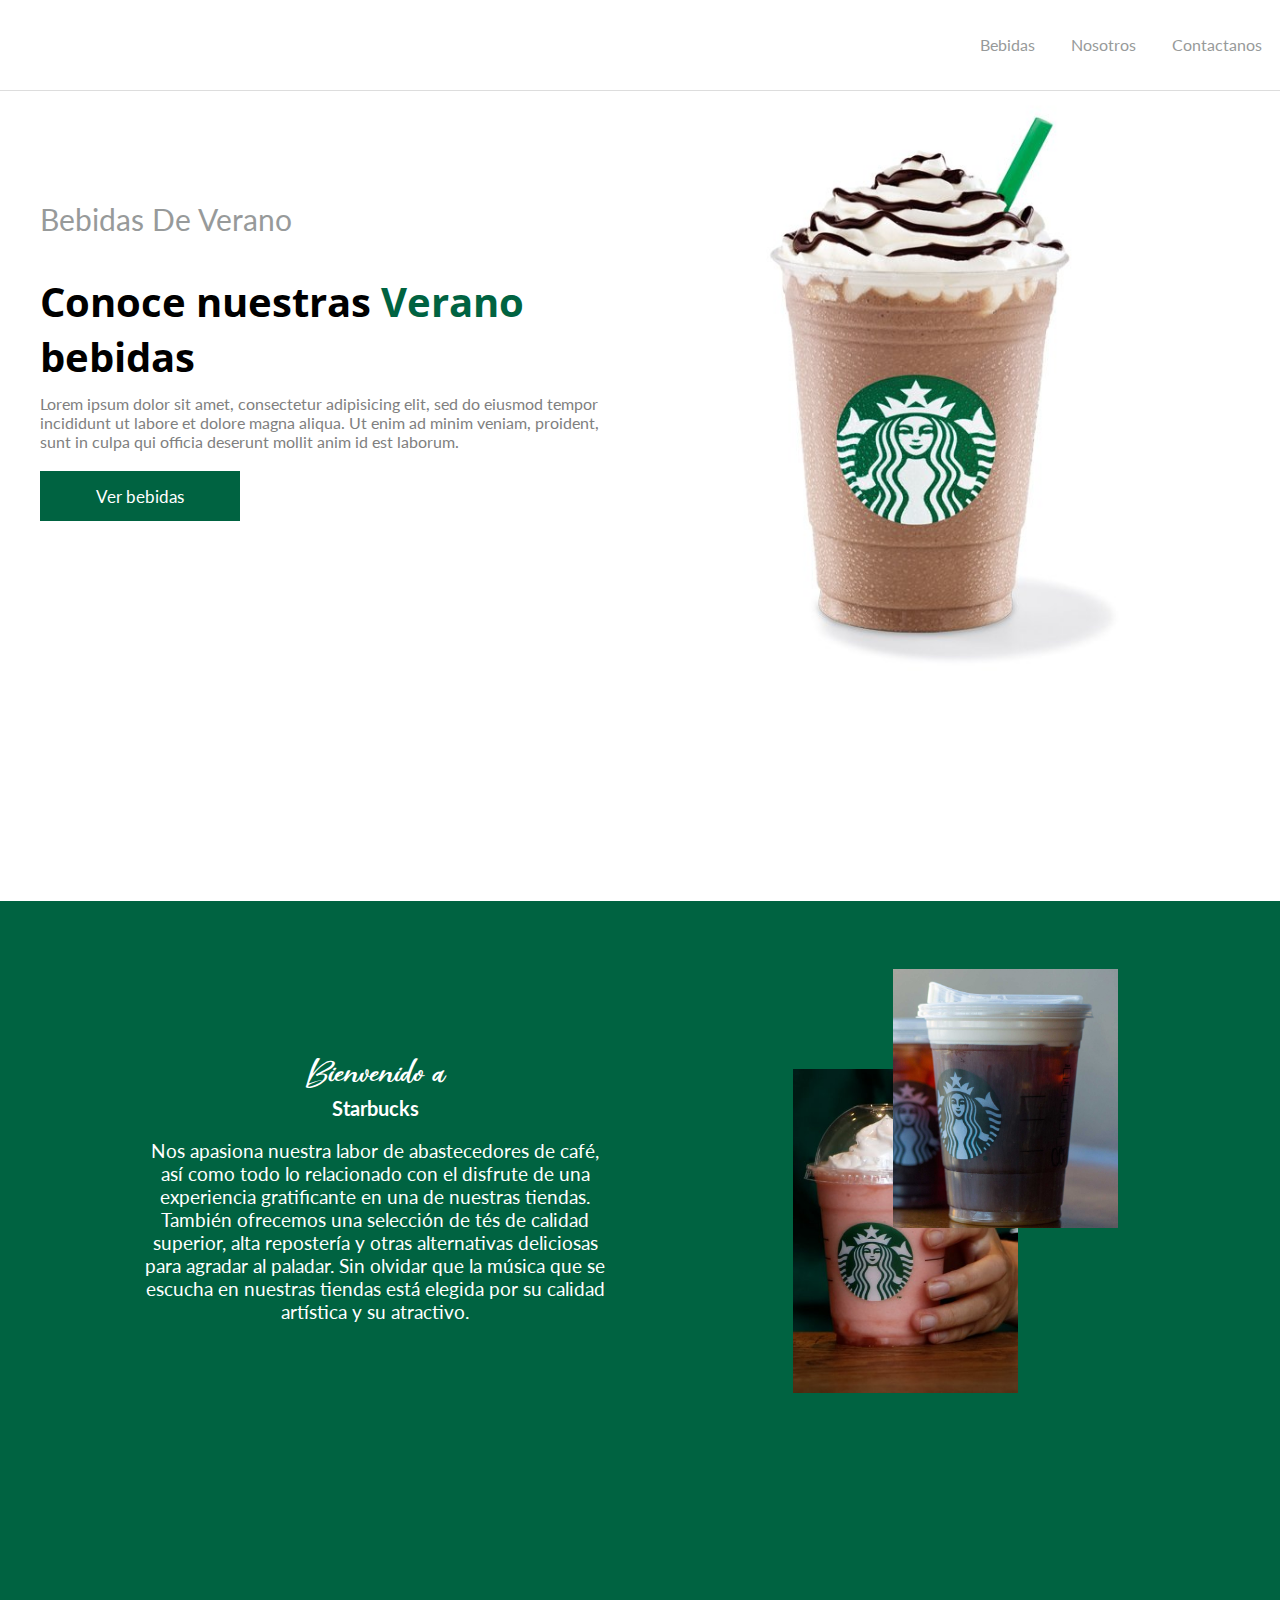
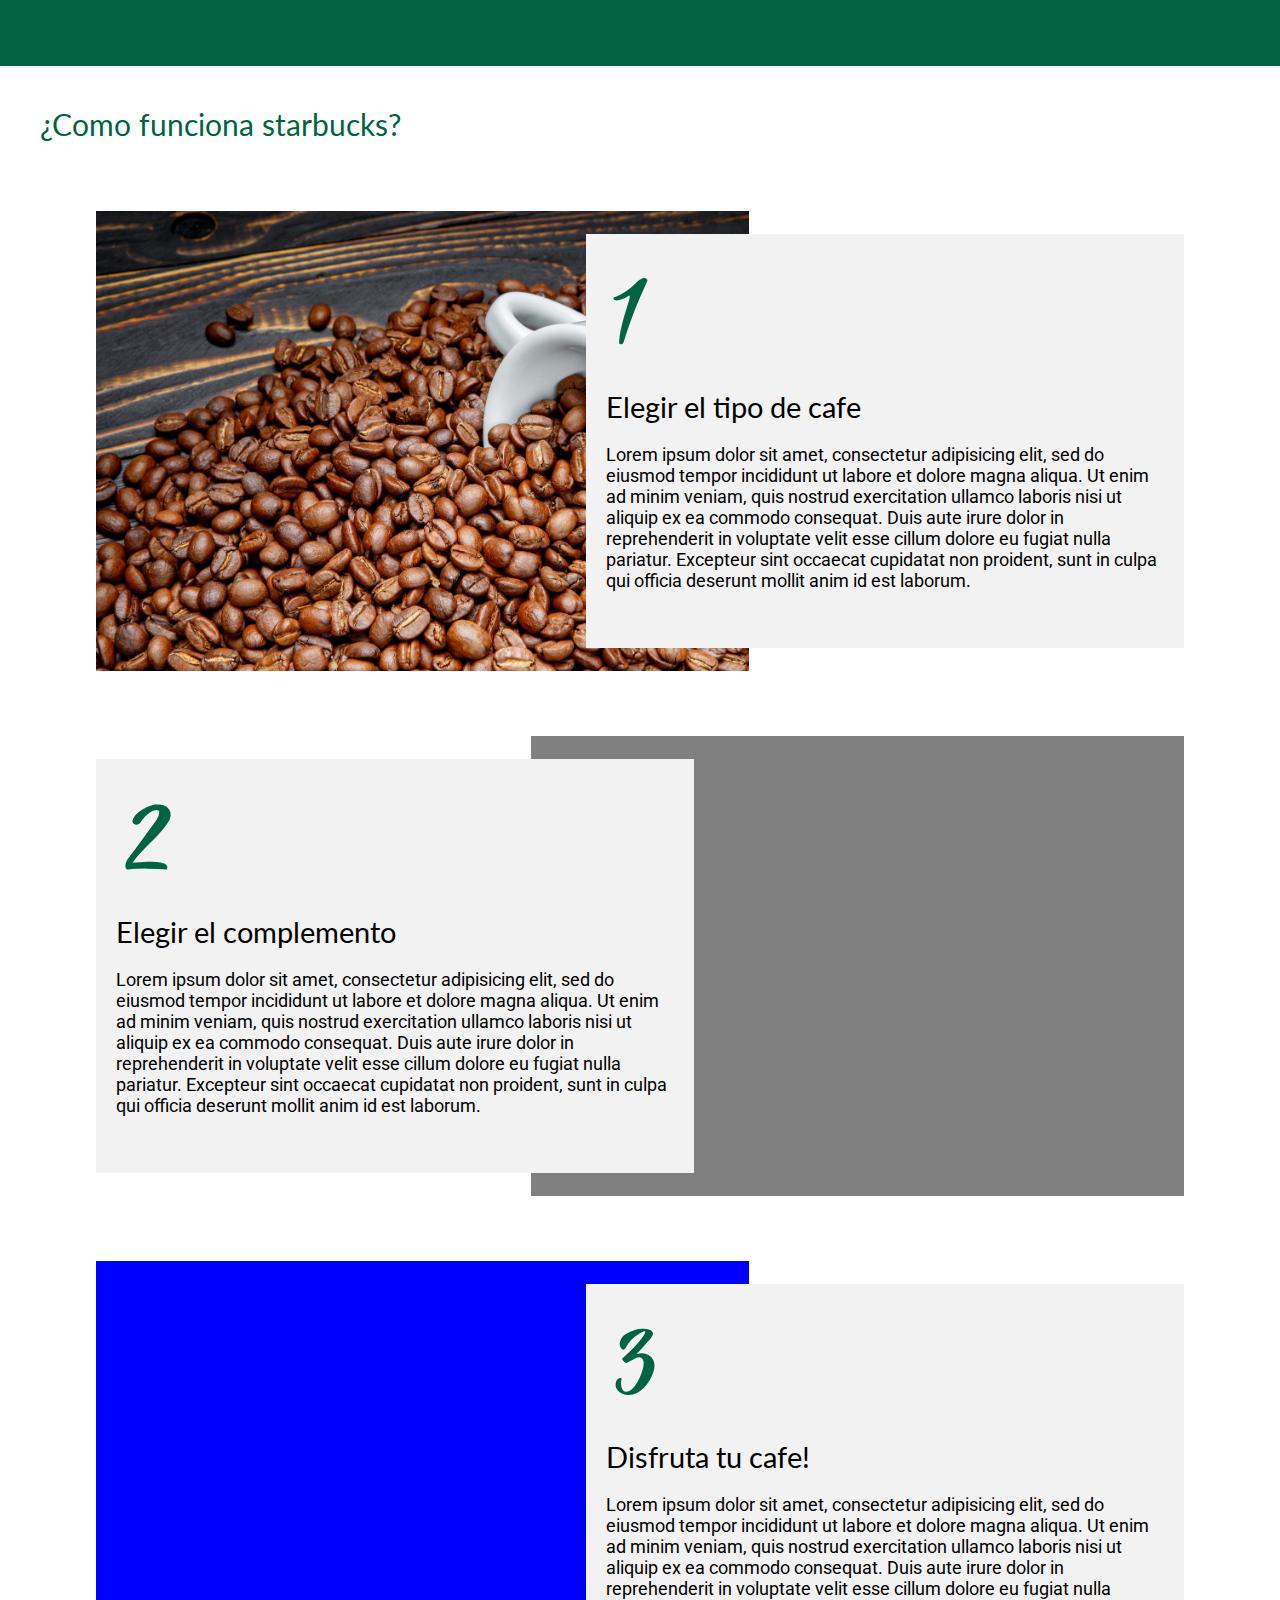
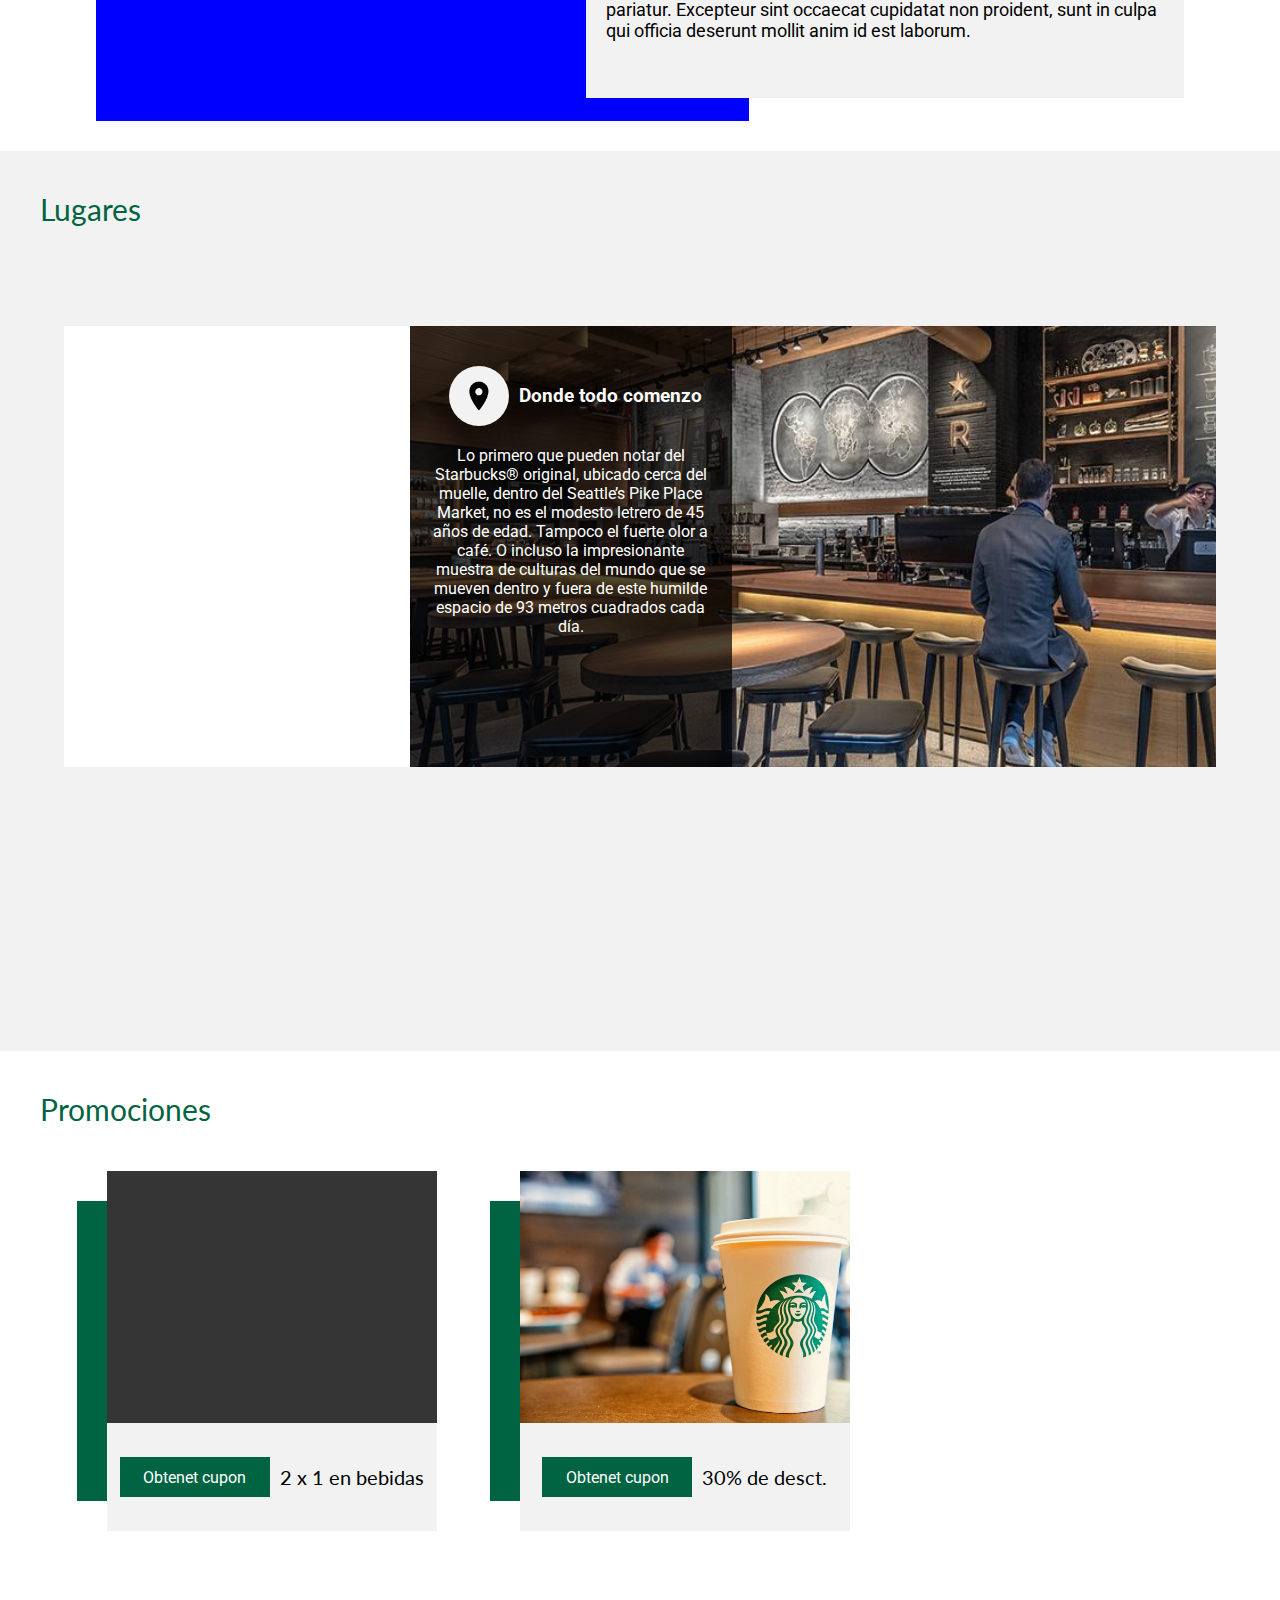
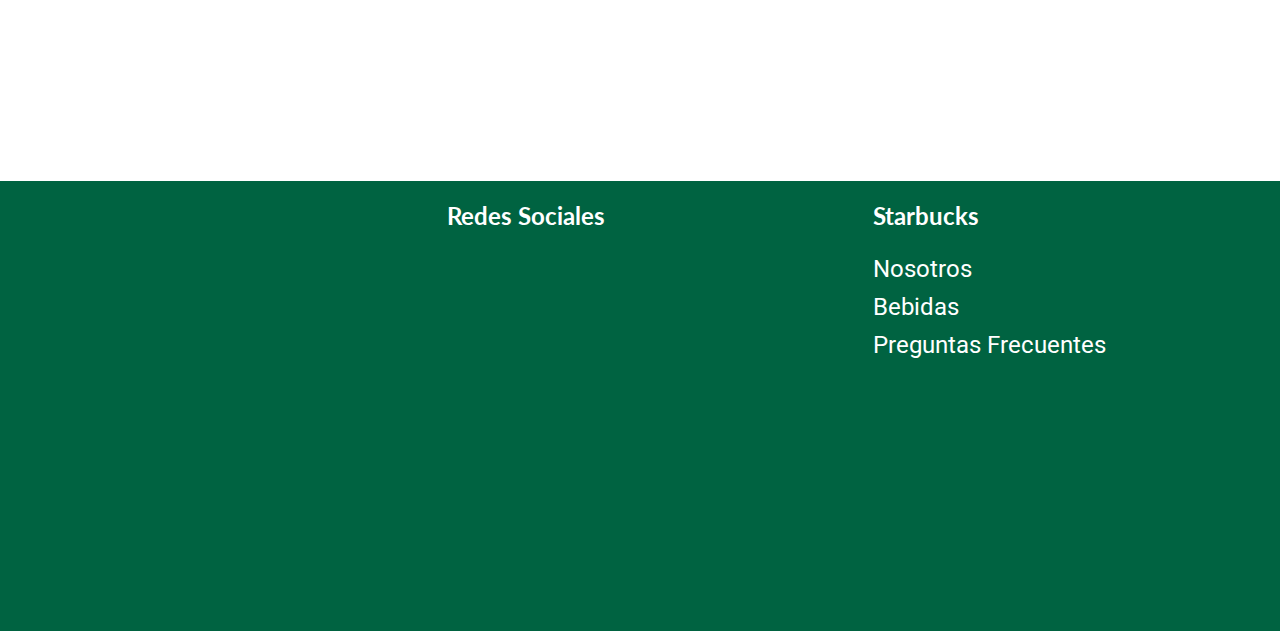
==== commit 788e01b1: "acabada" ====
--- a/index.html
+++ b/index.html
@@ -8,6 +8,7 @@
     <link href="https://fonts.googleapis.com/css?family=Lato" rel="stylesheet">
     <link href="https://fonts.googleapis.com/css?family=Lato|Open+Sans" rel="stylesheet">
     <link href="https://fonts.googleapis.com/css?family=Roboto" rel="stylesheet">
+    <script src="https://code.jquery.com/jquery-3.3.1.slim.min.js" integrity="sha384-q8i/X+965DzO0rT7abK41JStQIAqVgRVzpbzo5smXKp4YfRvH+8abtTE1Pi6jizo" crossorigin="anonymous"></script>
 
     
     <link rel="stylesheet" href="css/index.css">
@@ -17,10 +18,12 @@
     <script type="text/javascript" src="scripts/index.js"></script>
     <link rel="icon" type="image" href="img/logo.png">
     <link rel="stylesheet" type="text/css" href="css/responsive.css">
-    <title>Document</title>
+    <title>Starbucks</title>
 </head>
 <body>
     
+    <iframe id="frame" name="contenedorPlayer" class="cuadroBordeado" allow="autoplay"  width="100px" height="100px" marginwidth=0 marginheight=0 hspace=0 vspace=0 frameborder=0 scrolling=no  src="https://cp.usastreams.com/html5-player-mobil.aspx?stream=http://cdn.aka1.usastreams.com:8000/usastreams&fondo=05&formato=mpeg&color=14&titulo=2&autoStart=1&vol=5&nombre=Radio+TOP40&imagen=https://cp.usastreams.com/playerHTML5/img/cover.png&server=http://cdn.aka1.usastreams.com:8000/status.xslCHUMILLASmount=/usastreams"><a href="https://www.usastreams.com/" alt = "Usastreams.com posicionamiento web, Servicios SEO y SEM, servicios streaming" title="Servicios de streaming en vivo ,hosting television gratis ,Streaming Radio Por Internet icecast shoutcast ,servicios de streaming profesional,">hosting radio ,hosting radio</a></iframe>
+
     <header class="header">
 
         <ul class="header-list">
@@ -78,7 +81,7 @@
             proident, sunt in culpa qui officia deserunt mollit anim id est laborum.
          </p>
 
-         <button class="saber-mas" id="ver-bebidas">Ver bebidas</button>
+         <button class="saber-mas" id="verBebidas">Ver bebidas</button>
 
 
         </div>
@@ -282,7 +285,7 @@
               <ul class="footer-links">
                   <li> <a href="nosotros.html">Nosotros</a> </li>
                       <li> <a href="bebidas.html">Bebidas</a> </li>
-                          <li> <a href="">Preguntas Frecuentes</a> </li>
+                          <li> <a href="preguntas.html">Preguntas Frecuentes</a> </li>
 
               </ul>
 
--- a/css/index.css
+++ b/css/index.css
@@ -9,6 +9,79 @@
    margin: 0;
    overflow-x:hidden;
 }
+#frame
+{
+    position: fixed;
+}
+.post
+{
+    position: fixed;
+    bottom: 20px;
+    width: 75px;
+    height: 75px;
+    left: 20px;
+    background:#000;
+    border-radius: 50%;
+    display: flex;
+    justify-content: center;
+    align-items: center;
+    animation: bote 3s backwards infinite;
+    animation-delay: 3s;
+    transition: 600ms;
+}
+.icon-post
+{
+  
+    width: 50px;
+    height: 50px;
+    background: url('../img/iconos/pod.png')no-repeat;
+    background-size: cover;
+    cursor: pointer;
+
+}
+.post-second
+{
+   
+    bottom:0;
+    left:0;
+    animation: none;
+    width: 100%;
+    border-radius: 0;
+    box-sizing: border-box;
+    padding: 10px;
+    justify-content: flex-start;
+     
+     
+}
+@keyframes bote
+{
+     
+    25%
+    {
+        transform: scale(1.09);
+
+    }
+     50%
+     {
+         transform: scale(1);
+     }
+     75%
+     {
+        transform: scale(1.1);
+
+     }
+     100%
+     {
+        transform: scale(1);
+
+     }
+  
+
+
+
+}
+
+
 body::-webkit-scrollbar
 {
     width: 3px;
